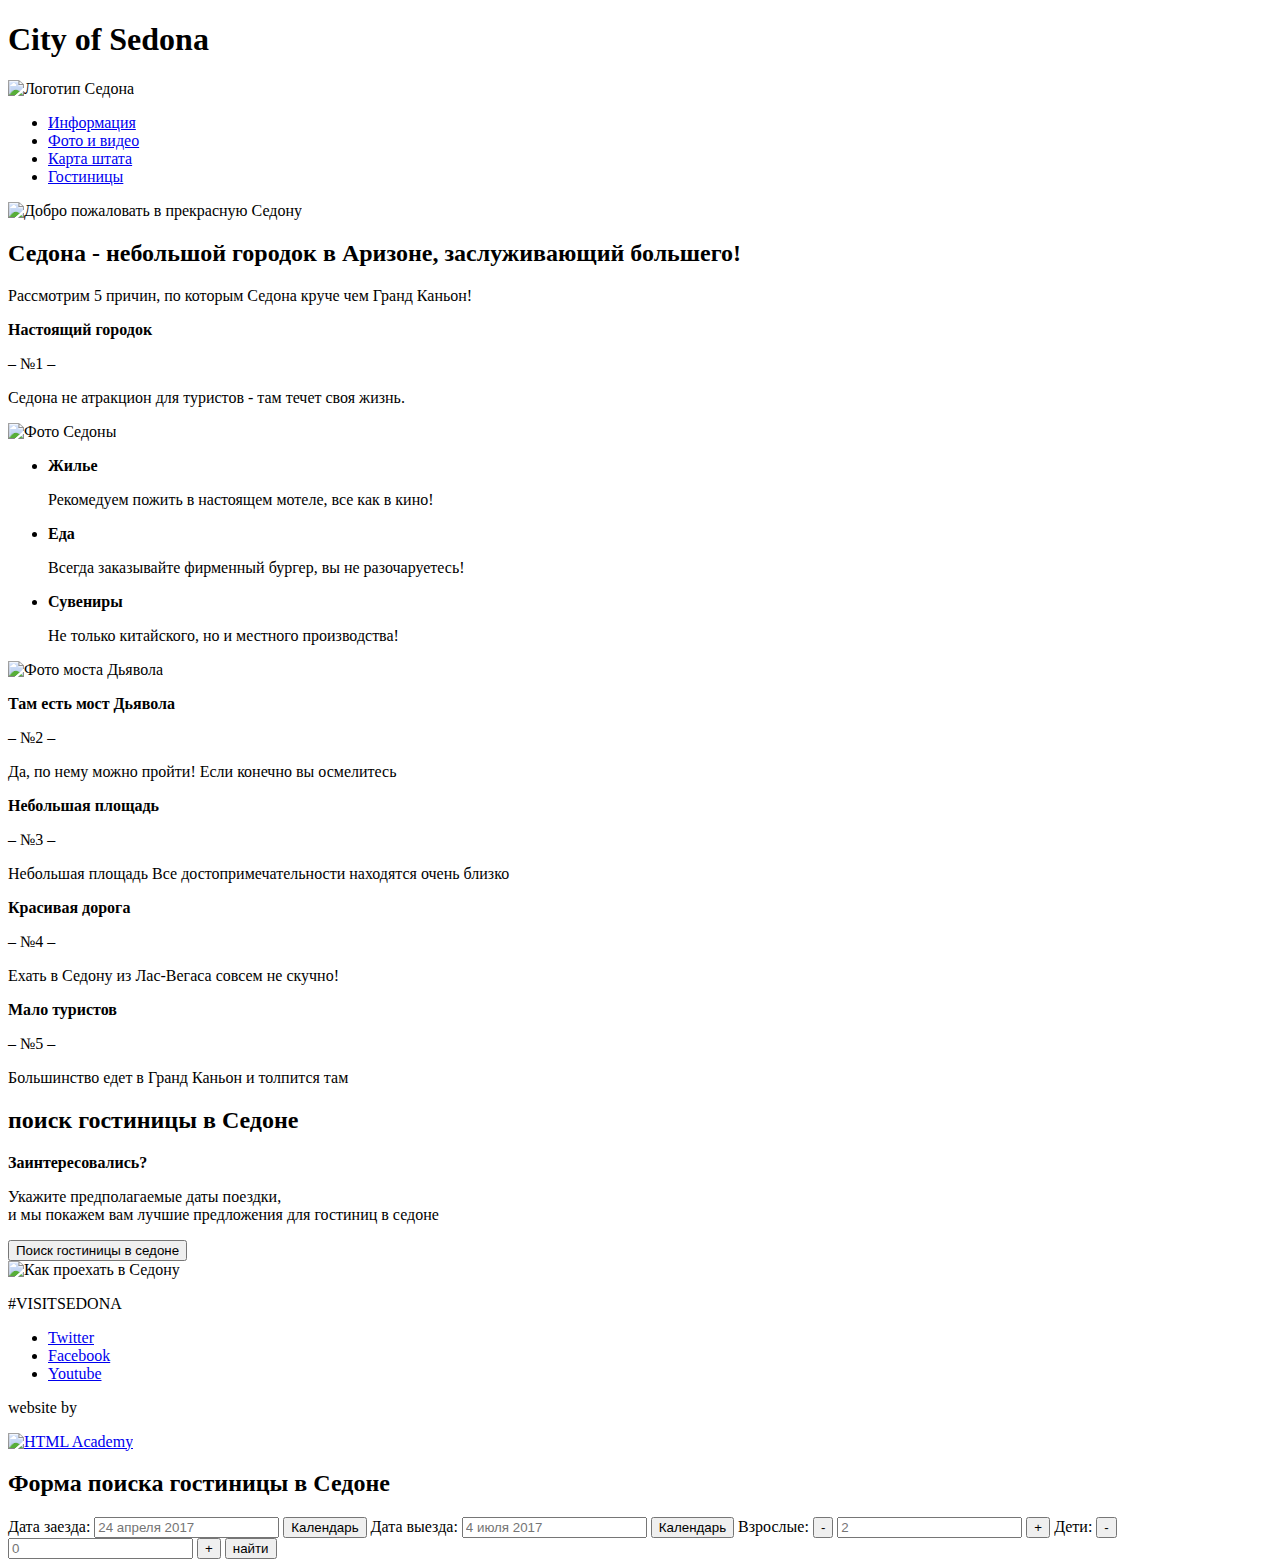
==== index.html @ 44d9ab62 "Добавила заголовок в форме на главной и исправилоа кнопки календаря" ====
<!DOCTYPE html>
<html lang="ru">
  <head>
    <meta charset="utf-8">
    <title>Главная - Седона</title>
    <link href="css/style.css" rel="stylesheet">    
  </head>

  <body>
  	<div class="container">
		  <header class="main-header">
		  	<h1 class="visually-hidden">City of Sedona</h1>
				<a class="main-header-logo">
					<img src="img/logo.png" width="138" height="70" alt="Логотип Седона">
		  	</a>

		  	<nav class="main-navigation">
		  		<ul class="site-navigation">
		  			<li><a href="#">Информация</a></li>
		  			<li><a href="#">Фото и видео</a></li>
		  			<li><a href="#">Карта штата</a></li>
		  			<li><a href="hotels.html">Гостиницы</a></li>
		  		</ul>
		  	</nav>		  	
		  </header>

		  <main>		  	
		  	<section class="promo">
		  	<img src="img/intro.jpg" width="1200" height="510" alt="Добро пожаловать в прекрасную Седону">
		  		<h2 class="promo-title">Седона - небольшой городок в Аризоне, заслуживающий большего!</h2>

		  		<p>Рассмотрим 5 причин, по которым Седона круче чем Гранд Каньон!</p>
		  	</section>

		  	<section class="features">
				  <div class="features-text">
				  	<p class="features-text-title">
				  		<b>Настоящий городок</b>
				  	</p>
				  	<p>&#8211; №1 &#8211;</p>
				 	 	<p>Седона не атракцион для туристов - там течет своя жизнь.</p>
				  </div>

				  <div class="features-photo">
		 	 			<img src="img/sedona.jpg" width="800" height="256" alt="Фото Седоны">
		 	 		</div>
		 	 	</section>

		 	 	<section class="our-services">				
					<ul class="our-services-list">
		 	 			<li class="our-services-item">
		 	 				<p><b>Жилье</b></p>
		 	 				<p>Рекомедуем пожить в настоящем мотеле, все как в кино!</p>
		 	 			</li>

						<li class="our-services-item">
		 	 				<p><b>Еда</b></p>
		 	 				<p>Всегда заказывайте фирменный бургер, вы не разочаруетесь!</p>
		 	 			</li>

		 	 			<li class="our-services-item">
		 	 				<p><b>Сувениры</b></p>
		 	 				<p>Не только китайского, но и местного производства!</p>
		 	 			</li>
		 	 		</ul>
		 	 	</section> <!--end .our-services-->

		 	 	<section class="features">
		 	 		<div class="features-photo">
		 	 			<img src="img/brige.jpg" width="800" height="256" alt="Фото моста Дьявола">
		 	 		</div>

		 	 		<div class="features-text">
		 	 			<p class="features-text-title">
		 	 				<b>Там есть мост Дьявола</b>
		 	 			</p>

		 	 			<p>&#8211; №2 &#8211;</p>

		 	 			<p>Да, по нему можно пройти! Если конечно вы осмелитесь</p>
		 	 		</div>
		 	 	</section>

		 	 	<section class="advantages">
		 	 		<div>
		 	 			<p>
		 	 				<b>Небольшая площадь</b>
		 	 			</p>

		 	 			<p> &#8211; №3 &#8211;</p>

		 	 			<p>Небольшая площадь Все достопримечательности находятся очень близко</p>
		 	 		</div>
		 	 		<div>
		 	 			<p>
		 	 			 	<b>Красивая дорога</b>
		 	 			</p>

		 	 			<p>&#8211; №4 &#8211;</p>

		 	 			<p>Ехать в Седону из Лас-Вегаса совсем не скучно!</p>
		 	 		</div>

		 	 		<div>
		 	 			<p>
		 	 				<b>Мало туристов</b>
		 	 			</p>

		 	 			<p>&#8211; №5 &#8211;</p>

		 	 			<p>Большинство едет в Гранд Каньон и толпится там</p>
		 	 		</div>
		 	 		
		 	 	</section> <!--end .advantages-->

		 	 	<section class="hotel-search">
		 	 		<h2 class="visually-hidden">поиск гостиницы в Седоне</h2>
		 	 		<p> 
		 	 			<b> Заинтересовались?</b>
		 	 		</p>

		 	 		<p>Укажите предполагаемые даты поездки,<br>
		 	 		и мы покажем вам лучшие предложения для гостиниц в седоне
		 	 		</p>
		 	 		<button type="button">Поиск гостиницы в седоне</button>
		 	 	</section><!--end .hotel-->
		 	 	
		 	</main>

			<footer class="main-footer">
				<div class="map">
		 	 		<img src="img/map.png" width="1200" height="593" alt="Как проехать в Седону">
		 	 	</div>

				<p class="footer-text">#VISITSEDONA</p>
				<div class="footer-social">
		      <ul>
		        <li><a class="social-button" href="#">Twitter</a></li>
		        <li><a class="social-button" href="#">Facebook</a></li>
		        <li><a class="social-button" href="#">Youtube</a></li>
		      </ul>
		    </div>

		    <div class="copyright">
		      <p class="copyright-text">website by</p>
		    	<a href="https://htmlacademy.ru/intensive/htmlcss">
		    		<img src="img/logo-htmlacademy.svg" width="115" height="41" alt="HTML Academy">
		    	</a>
		    </div> 
		  </footer>

	    <section class="search-form">
	      <h2 class="visually-hidden">Форма поиска гостиницы в Седоне</h2>
	      <form class="hotel-search" action="https://echo.htmlacademy.ru" method="get" name="hotel-search">
	        <label for="arrival-date"> 
				  	Дата заезда:
				  </label>	
			  	<input type="text" name="arrival-date" placeholder="24 апреля 2017" id="arrival-date">
			  	<button type="button"><span class="visually-hidden">Календарь</span></button>	  	

				  <label for="date-of-departure">
				  	Дата выезда:
				  </label>	
				  <input type="text" name="date-of-departure" placeholder="4 июля 2017" id="date-of-departure">
				  <button type="button"><span class="visually-hidden">Календарь</span></button>						  	

				  <label for="adults">
				  	Взрослые:
				  </label>
				  <button type="button">-</button>
				  <input type="number" name="number-of-adults" id="adults" placeholder="2">
				  <button type="button">+</button>
								  	
			  	<label for="child">
					Дети:
				  </label>	
				  <button type="button">-</button>
				  <input type="number" name="number-of-child" id="child" placeholder="0">
				  <button type="button">+</button>				  	

				  <button type="submit">найти</button>
			  </form>
			</section>
    </div><!--end.container-->
  </body>
</html>
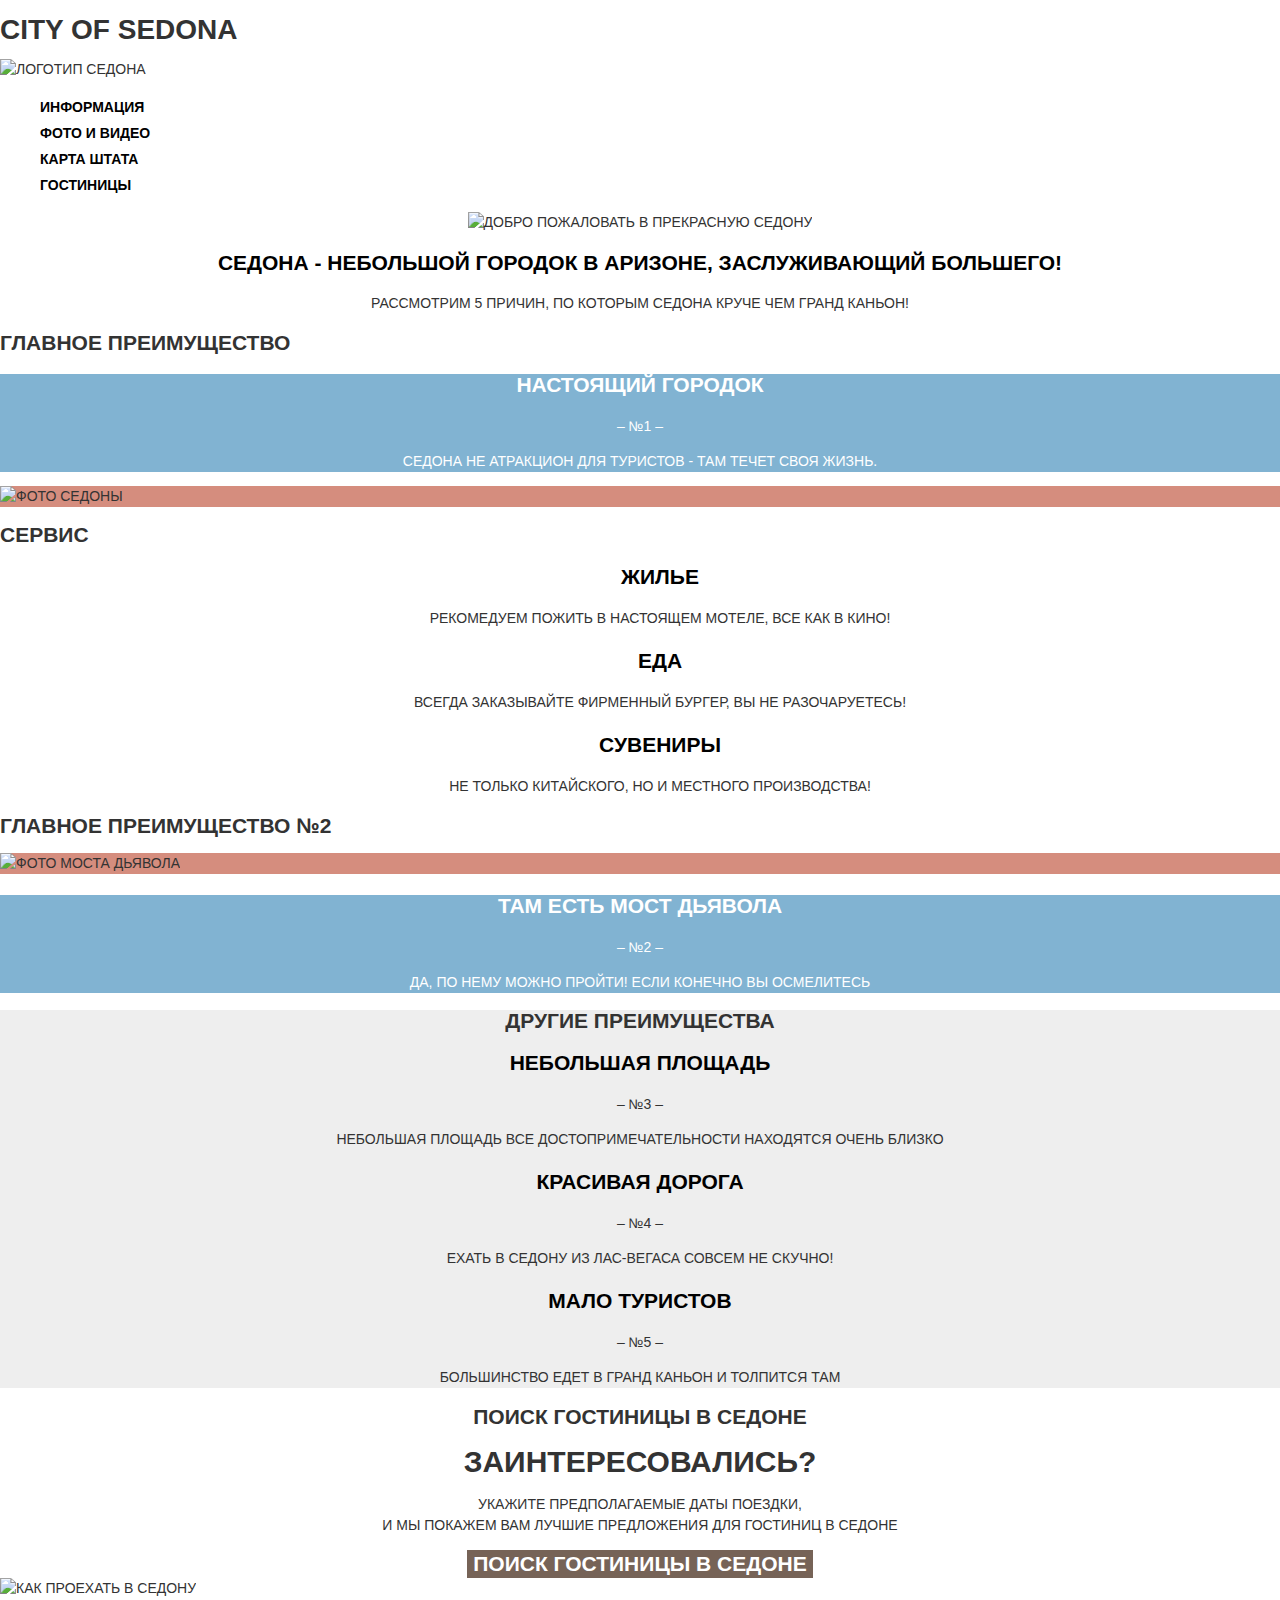
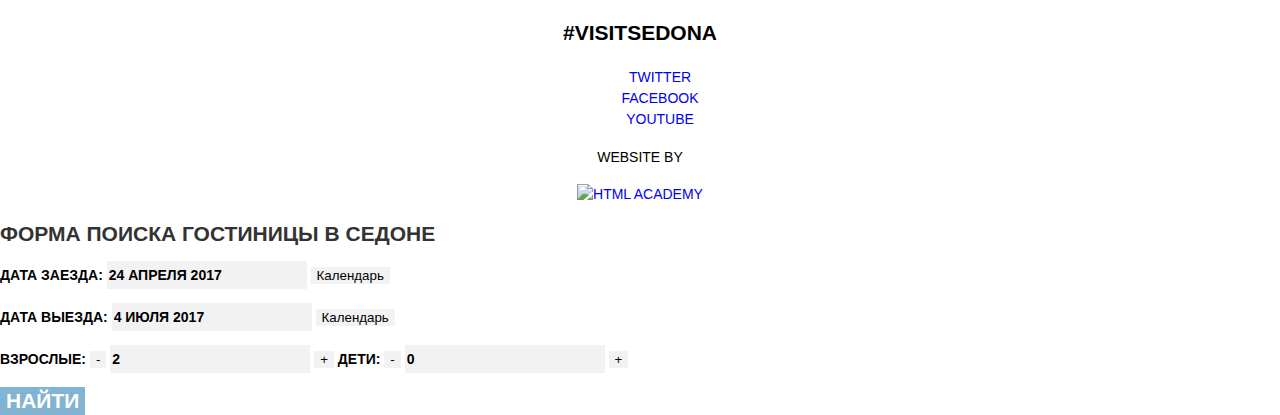
==== commit b6c9cc6d: "добавление стилизации" ====
--- a/index.html
+++ b/index.html
@@ -3,6 +3,8 @@
   <head>
     <meta charset="utf-8">
     <title>Главная - Седона</title>
+    <link href="https://fonts.googleapis.com/css?family=PT+Sans+Narrow:400,700&amp;subset=cyrillic" rel="stylesheet">
+    <link href="css/normalize.css" rel="stylesheet"> 
     <link href="css/style.css" rel="stylesheet">    
   </head>
 
@@ -33,11 +35,12 @@
 		  	</section>
 
 		  	<section class="features">
+		  	  <h2 class="visually-hidden">Главное преимущество</h2>
 				  <div class="features-text">
-				  	<p class="features-text-title">
-				  		<b>Настоящий городок</b>
-				  	</p>
+				  	<h3 class="features-text-title">Настоящий городок</h3>
+
 				  	<p>&#8211; №1 &#8211;</p>
+
 				 	 	<p>Седона не атракцион для туристов - там течет своя жизнь.</p>
 				  </div>
 
@@ -46,34 +49,35 @@
 		 	 		</div>
 		 	 	</section>
 
-		 	 	<section class="our-services">				
+		 	 	<section class="our-services">
+		 	 	  <h2 class="visually-hidden">Сервис</h2>				
 					<ul class="our-services-list">
 		 	 			<li class="our-services-item">
-		 	 				<p><b>Жилье</b></p>
+		 	 				<h3 class="our-services-title">Жилье</h3>
+
 		 	 				<p>Рекомедуем пожить в настоящем мотеле, все как в кино!</p>
 		 	 			</li>
 
 						<li class="our-services-item">
-		 	 				<p><b>Еда</b></p>
+		 	 				<h3 class="our-services-title">Еда</h3>
 		 	 				<p>Всегда заказывайте фирменный бургер, вы не разочаруетесь!</p>
 		 	 			</li>
 
 		 	 			<li class="our-services-item">
-		 	 				<p><b>Сувениры</b></p>
+		 	 				<h3 class="our-services-title">Сувениры</h3>
 		 	 				<p>Не только китайского, но и местного производства!</p>
 		 	 			</li>
 		 	 		</ul>
 		 	 	</section> <!--end .our-services-->
 
 		 	 	<section class="features">
+		 	 	  <h2 class="visually-hidden">Главное преимущество №2</h2>
 		 	 		<div class="features-photo">
 		 	 			<img src="img/brige.jpg" width="800" height="256" alt="Фото моста Дьявола">
 		 	 		</div>
 
 		 	 		<div class="features-text">
-		 	 			<p class="features-text-title">
-		 	 				<b>Там есть мост Дьявола</b>
-		 	 			</p>
+		 	 			<h3 class="features-text-title">Там есть мост Дьявола</h3>
 
 		 	 			<p>&#8211; №2 &#8211;</p>
 
@@ -82,30 +86,25 @@
 		 	 	</section>
 
 		 	 	<section class="advantages">
+		 	 	  <h2 class="visually-hidden">Другие преимущества</h2>
 		 	 		<div>
-		 	 			<p>
-		 	 				<b>Небольшая площадь</b>
-		 	 			</p>
+		 	 			<h3>Небольшая площадь</h3>
 
 		 	 			<p> &#8211; №3 &#8211;</p>
 
 		 	 			<p>Небольшая площадь Все достопримечательности находятся очень близко</p>
 		 	 		</div>
 		 	 		<div>
-		 	 			<p>
-		 	 			 	<b>Красивая дорога</b>
-		 	 			</p>
-
+		 	 			<h3>Красивая дорога</h3>
+		 	 			
 		 	 			<p>&#8211; №4 &#8211;</p>
 
 		 	 			<p>Ехать в Седону из Лас-Вегаса совсем не скучно!</p>
 		 	 		</div>
 
 		 	 		<div>
-		 	 			<p>
-		 	 				<b>Мало туристов</b>
-		 	 			</p>
-
+		 	 			<h3>Мало туристов</h3>
+		 	 			
 		 	 			<p>&#8211; №5 &#8211;</p>
 
 		 	 			<p>Большинство едет в Гранд Каньон и толпится там</p>
@@ -122,7 +121,7 @@
 		 	 		<p>Укажите предполагаемые даты поездки,<br>
 		 	 		и мы покажем вам лучшие предложения для гостиниц в седоне
 		 	 		</p>
-		 	 		<button type="button">Поиск гостиницы в седоне</button>
+		 	 		<button type="button" class="button hotel-search-button">Поиск гостиницы в седоне</button>
 		 	 	</section><!--end .hotel-->
 		 	 	
 		 	</main>
@@ -151,36 +150,41 @@
 
 	    <section class="search-form">
 	      <h2 class="visually-hidden">Форма поиска гостиницы в Седоне</h2>
-	      <form class="hotel-search" action="https://echo.htmlacademy.ru" method="get" name="hotel-search">
-	        <label for="arrival-date"> 
-				  	Дата заезда:
-				  </label>	
-			  	<input type="text" name="arrival-date" placeholder="24 апреля 2017" id="arrival-date">
-			  	<button type="button"><span class="visually-hidden">Календарь</span></button>	  	
+	      <form class="form-hotel-search" action="https://echo.htmlacademy.ru" method="get" name="hotel-search">
+	        <p>
+	          <label for="arrival-date"> 
+				  	  Дата заезда:
+				    </label>	
+			  	  <input type="text" name="arrival-date" value="24 апреля 2017" id="arrival-date">
+			  	  <button type="button"><span class="visually-hidden">Календарь</span></button>
+			  	</p>
 
-				  <label for="date-of-departure">
-				  	Дата выезда:
-				  </label>	
-				  <input type="text" name="date-of-departure" placeholder="4 июля 2017" id="date-of-departure">
-				  <button type="button"><span class="visually-hidden">Календарь</span></button>						  	
+			  	<p>
+			  	  <label for="date-of-departure">
+				  	  Дата выезда:
+				    </label>	
+				    <input type="text" name="date-of-departure" value="4 июля 2017" id="date-of-departure">
+				    <button type="button"><span class="visually-hidden">Календарь</span></button>
+				  </p>
 
-				  <label for="adults">
-				  	Взрослые:
-				  </label>
-				  <button type="button">-</button>
-				  <input type="number" name="number-of-adults" id="adults" placeholder="2">
-				  <button type="button">+</button>
-								  	
-			  	<label for="child">
-					Дети:
-				  </label>	
-				  <button type="button">-</button>
-				  <input type="number" name="number-of-child" id="child" placeholder="0">
-				  <button type="button">+</button>				  	
+				  <p>
+				    <label for="adults">
+				  	  Взрослые:
+				    </label>
+				    <button type="button">-</button>
+				    <input type="number" name="number-of-adults" id="adults" value="2">
+				    <button type="button">+</button>
+				    <label for="child">
+					    Дети:
+				    </label>	
+				    <button type="button">-</button>
+				    <input type="number" name="number-of-child" id="child" value="0">
+				    <button type="button">+</button>		
+				  </p>
 
-				  <button type="submit">найти</button>
+				  <button type="submit" class="button form-hotel-search-button">найти</button>
 			  </form>
-			</section>
-    </div><!--end.container-->
+			</section><!--end .search-form-->
+    </div><!--end .container-->
   </body>
 </html>
--- a/css/style.css
+++ b/css/style.css
@@ -0,0 +1,299 @@
+﻿body {
+  margin: 0px;
+  padding: 0px;
+  font-family: "PT Sans", Arial, sans-serif;
+  font-size: 14px;
+  line-height: 21px;
+  font-weight: normal;
+  color: #333333;
+  text-transform: uppercase;
+  background-color: #ffffff;
+}
+a {
+  text-decoration: none;
+}
+
+.main-navigation {
+  font-size: 14px;
+  line-height: 26px;
+  font-weight: bold;
+  color: #000000;  
+}
+
+.site-navigation {
+  list-style: none;
+}
+
+.site-navigation a {
+	color: #000000;
+}
+
+.site-navigation a:hover,
+.site-navigation a:focus {
+  color: #81b3d2;
+}
+
+.site-navigation a:active {
+	color: rgba(0, 0, 0, 0.3);
+}
+
+.site-navigation .site-navigation-current {
+  color: #766357;
+}
+
+.promo {
+  text-align: center;
+}
+
+.promo-title {
+  font-size: 21px;
+  line-height: 26px;
+  font-weight: bold;
+  color: #000000;
+ }
+
+.features-text {
+  color: #ffffff;
+  background-color: #81b3d2;
+  text-align: center;
+}
+
+.features-text-title {
+  font-size: 21px;
+  line-height: 21px;
+  font-weight: bold;
+ }
+
+.features-photo {
+  background-color: #d58d7e;
+}
+
+.our-services-list {
+  list-style: none;
+  text-align: center;
+}
+
+.our-services-title {
+  font-size: 21px;
+  line-height: 21px;
+  font-weight: bold;
+  color: #000000;
+}
+
+.advantages {
+  background-color: #eeeeee;
+  text-align: center;
+}
+
+.advantages h3 {
+  font-size: 21px;
+  line-height: 21px;
+  font-weight: bold;
+  color: #000000;
+}
+
+.hotel-search {
+  text-align: center;
+}
+
+.hotel-search b {
+  font-size: 30px;
+  line-height: 36px;
+  font-weight: bold;
+}
+
+.button {
+  font-family: "PT Sans", Arial, sans-serif;
+  font-size: 21px;
+  line-height: 26px;
+  font-weight: bold;
+  color: #ffffff;
+  text-align: center;
+  text-transform: uppercase;
+  vertical-align: middle;
+  border: none;
+}
+
+.hotel-search-button,
+.reservation-button {
+  background-color: #766357; 
+ }
+
+.hotel-search-button:hover,
+.hotel-search-button:focus,
+.reservation-button:hover,
+.reservation-button:focus {
+  background-color: #604e43;
+}
+
+.hotel-search-button:active,
+.reservation-button:active {
+  background-color: #503e33;
+  color: rgba(255, 255, 255, 0.3);
+}
+
+.footer-text {
+  font-size: 21px;
+  line-height: 26px;
+  font-weight: bold;
+  color: #000000;
+  text-align: center;
+}
+
+.footer-social ul {
+  list-style: none;
+  text-align: center;
+}
+
+.copyright {
+  text-align: center;
+}
+.copyright-text {
+  font-size: 14px;
+  line-height: 26px;
+  color: #000000;
+}
+.form-hotel-search {
+  font-size: 14px;
+  line-height: 26px;
+  font-weight: bold;
+  color: #000000;
+}
+
+.form-hotel-search-button,
+.more-button {
+  background-color: #81b3d2; 
+}
+
+.form-hotel-search-button:hover,
+.form-hotel-search-button:focus,
+.more-button:hover,
+.more-button:focus {
+  background-color: #669ec0;
+}
+
+.form-hotel-search-button:active,
+.more-button:active {
+  background-color: #5496bd;
+  color: rgba(255, 255, 255, 0.3);
+}
+
+.form-hotel-search input {
+  font-size: 14px;
+  line-height: 26px;
+  font-weight: bold;
+  color: #000000;
+  background-color: #f2f2f2;
+  border: none;
+  text-transform: uppercase;
+}
+
+.form-hotel-search input:hover {
+  background-color: #ebebed;
+}
+.form-hotel-search input:focus {
+  background-color: #ffffff;
+  border: solid 2px #e5e5e5;
+} 
+
+.form-hotel-search button:not(.form-hotel-search-button) {
+  background-color: #f2f2f2;
+  border: none;	
+}
+
+.filters {
+  background-image: url("../img/filter-background.png");
+  background-color: #61778a;
+  background-repeat: no-repeat;
+  font-size: 14px;
+  line-height: 21px;
+  color: #ffffff;
+}
+
+.filter-hotels legend {
+  font-size: 16px;
+  line-height: 21px;
+  font-weight: bold;
+}
+
+.filter-hotels fieldset {
+  border: none;
+}
+
+.filter-priсe {
+  border: solid 2px #ffffff;
+}
+
+.filter-priсe input {
+  background-color: transparent;
+  border: none;
+  font: inherit;
+  color: #ffffff;
+}
+
+.filter-hotels button {
+  background-color: transparent;
+  font: inherit;
+  border: solid 2px #ffffff;
+}
+
+.selection-results p:first-of-type {
+  font-size: 21px;
+  line-height: 26px;
+  font-weight: bold;
+  color: #000000;
+}
+
+.selection-results p {
+  font-size: 12px;
+  line-height: 18px;
+  color: #000000;
+}
+
+.selection-result-type-list {
+  list-style: none;
+}
+.selection-result-current {
+  font-size: 12px;
+  line-height: 18px;
+  color: #81b3d2;
+}
+.selection-result-type-item a {
+  font-size: 12px;
+  line-height: 18px;
+  color: rgba(0, 0, 0, 0.3);
+  border-bottom: dotted 1px #81b3d2;
+}
+.selection-result-type-item a:hover,
+.selection-result-type-item a:hover {
+  color: #81b3d2;
+  border-bottom: dotted 1px #81b3d2;
+}
+
+.selection-result-type-item a:active {
+  color: #000000;
+  border-bottom: none;
+}
+
+.results-list a {
+  font-size: 21px;
+  line-height: 26px;
+  color: #000000;
+}
+.results-list a:hover,
+.results-list a:focus {
+  color: #81b3d2;
+}
+
+.results-list a:active {
+  color: rgba(0, 0, 0, 0.3);
+}
+.reservation-button,
+.more-button {
+  font-size: 14px;
+  line-height: 21px;
+ }
+.rating p {
+  color: #666666;
+  background-color: #f2f2f2;
+}
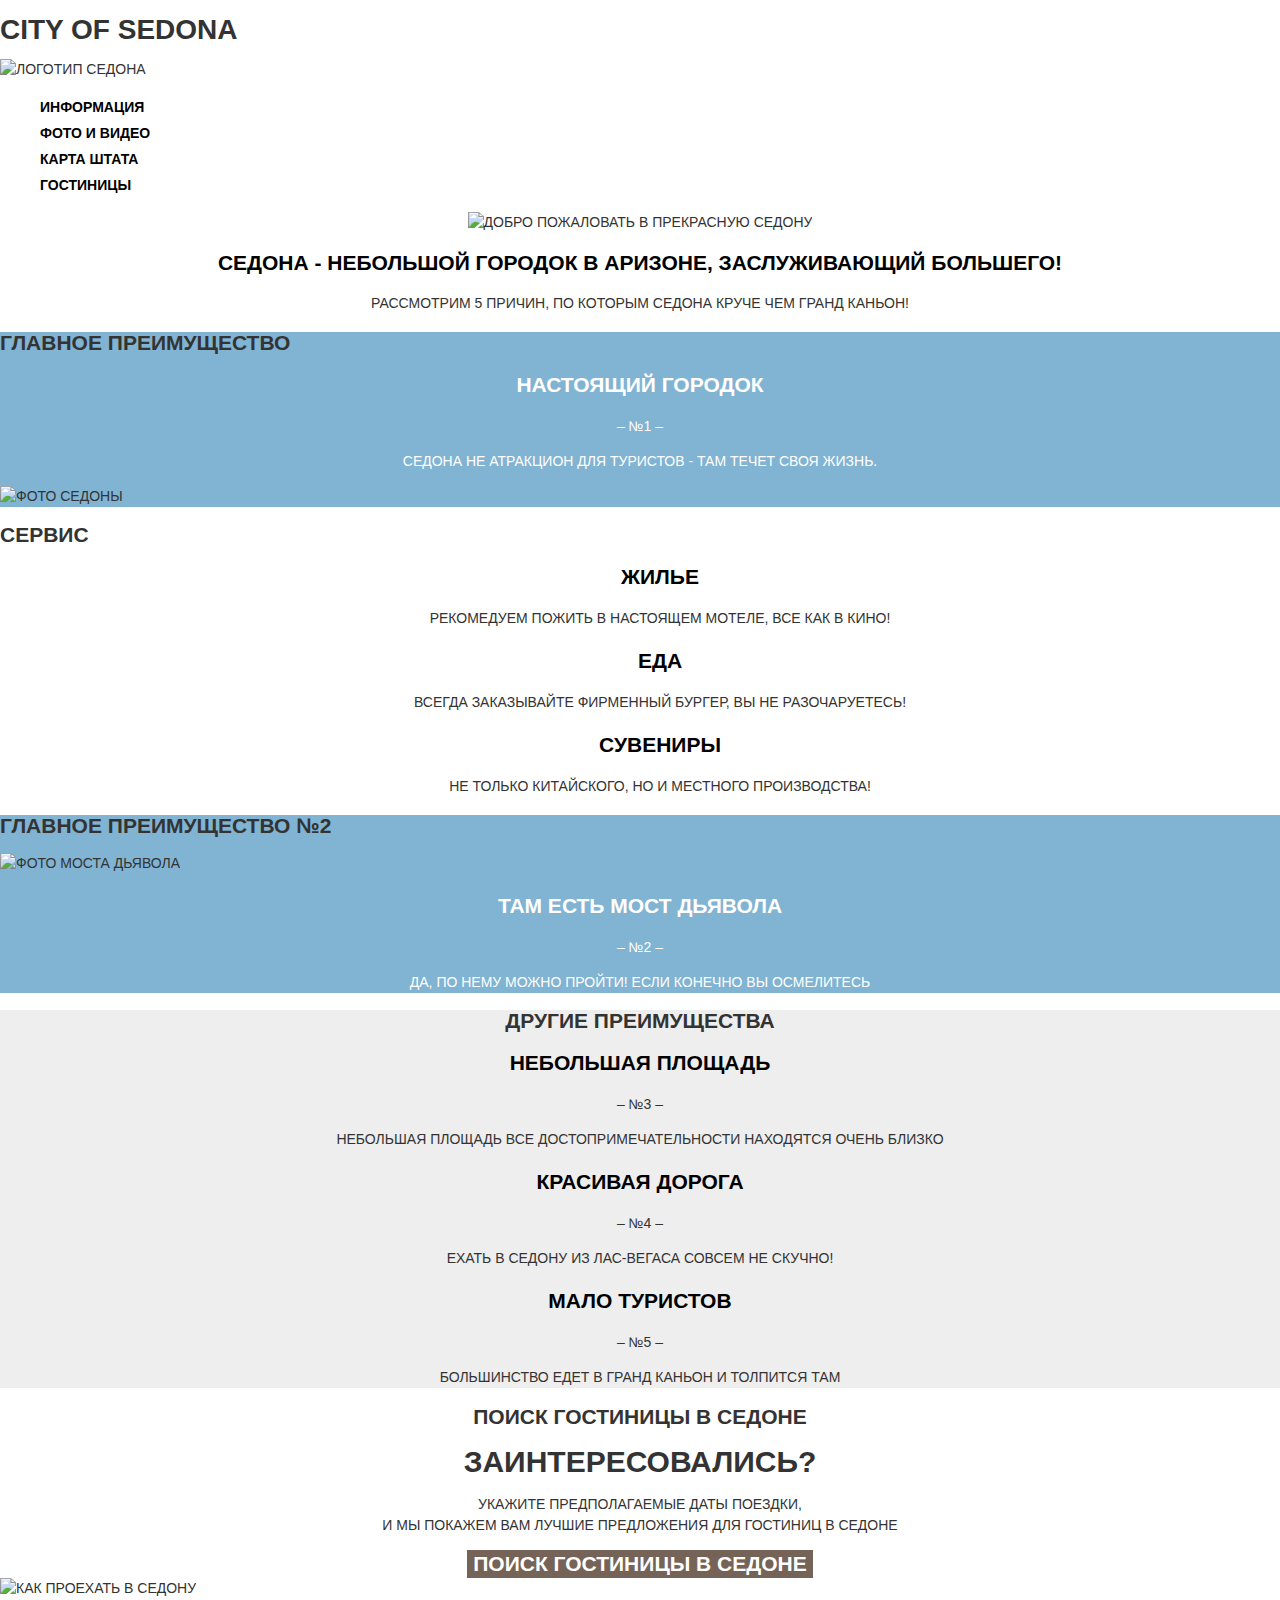
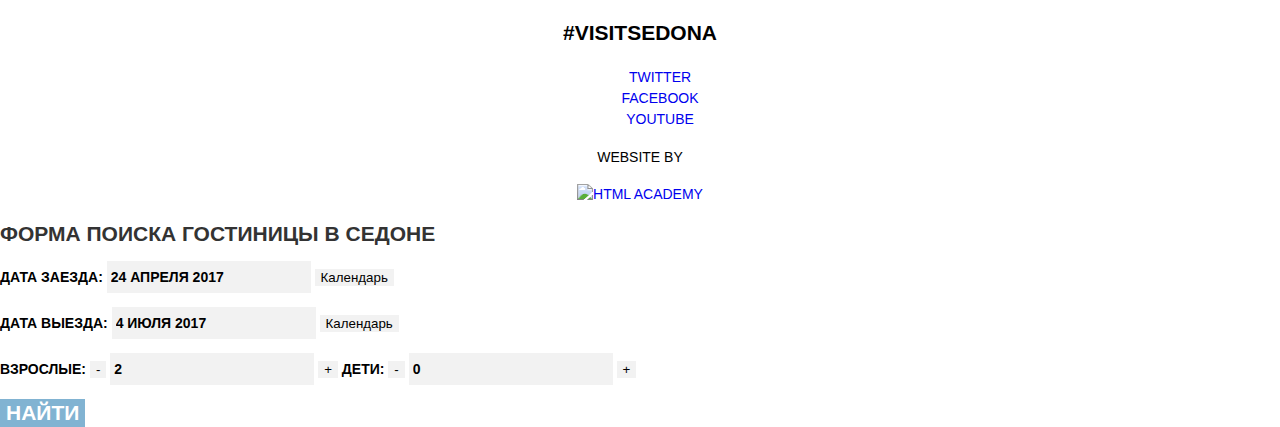
==== commit 686f66bd: "проверка 2" ====
--- a/index.html
+++ b/index.html
@@ -156,7 +156,7 @@
 				  	  Дата заезда:
 				    </label>	
 			  	  <input type="text" name="arrival-date" value="24 апреля 2017" id="arrival-date">
-			  	  <button type="button"><span class="visually-hidden">Календарь</span></button>
+			  	  <button type="button" class="icon-button"><span class="visually-hidden">Календарь</span></button>
 			  	</p>
 
 			  	<p>
@@ -164,22 +164,22 @@
 				  	  Дата выезда:
 				    </label>	
 				    <input type="text" name="date-of-departure" value="4 июля 2017" id="date-of-departure">
-				    <button type="button"><span class="visually-hidden">Календарь</span></button>
+				    <button type="button" class="icon-button"><span class="visually-hidden">Календарь</span></button>
 				  </p>
 
 				  <p>
 				    <label for="adults">
 				  	  Взрослые:
 				    </label>
-				    <button type="button">-</button>
+				    <button type="button" class="icon-button">-</button>
 				    <input type="number" name="number-of-adults" id="adults" value="2">
-				    <button type="button">+</button>
+				    <button type="button" class="icon-button">+</button>
 				    <label for="child">
 					    Дети:
 				    </label>	
-				    <button type="button">-</button>
+				    <button type="button" class="icon-button">-</button>
 				    <input type="number" name="number-of-child" id="child" value="0">
-				    <button type="button">+</button>		
+				    <button type="button" class="icon-button">+</button>		
 				  </p>
 
 				  <button type="submit" class="button form-hotel-search-button">найти</button>
--- a/css/style.css
+++ b/css/style.css
@@ -9,6 +9,7 @@
   text-transform: uppercase;
   background-color: #ffffff;
 }
+
 a {
   text-decoration: none;
 }
@@ -52,9 +53,12 @@
   color: #000000;
  }
 
+.features {
+  background-color: #81b3d2;
+}
+
 .features-text {
   color: #ffffff;
-  background-color: #81b3d2;
   text-align: center;
 }
 
@@ -63,10 +67,6 @@
   line-height: 21px;
   font-weight: bold;
  }
-
-.features-photo {
-  background-color: #d58d7e;
-}
 
 .our-services-list {
   list-style: none;
@@ -148,16 +148,23 @@
 .copyright {
   text-align: center;
 }
+
 .copyright-text {
   font-size: 14px;
   line-height: 26px;
   color: #000000;
 }
+
 .form-hotel-search {
   font-size: 14px;
   line-height: 26px;
   font-weight: bold;
   color: #000000;
+}
+
+.icon-button {
+  background-color: #f2f2f2;
+  border: none;	
 }
 
 .form-hotel-search-button,
@@ -184,26 +191,23 @@
   font-weight: bold;
   color: #000000;
   background-color: #f2f2f2;
-  border: none;
+  border: solid 2px transparent;
   text-transform: uppercase;
 }
 
 .form-hotel-search input:hover {
   background-color: #ebebed;
 }
+
 .form-hotel-search input:focus {
   background-color: #ffffff;
   border: solid 2px #e5e5e5;
+  outline: none;
 } 
-
-.form-hotel-search button:not(.form-hotel-search-button) {
-  background-color: #f2f2f2;
-  border: none;	
-}
 
 .filters {
   background-image: url("../img/filter-background.png");
-  background-color: #61778a;
+  background-color: #81b3d2;
   background-repeat: no-repeat;
   font-size: 14px;
   line-height: 21px;
@@ -253,19 +257,22 @@
 .selection-result-type-list {
   list-style: none;
 }
+
 .selection-result-current {
   font-size: 12px;
   line-height: 18px;
   color: #81b3d2;
 }
+
 .selection-result-type-item a {
   font-size: 12px;
   line-height: 18px;
   color: rgba(0, 0, 0, 0.3);
   border-bottom: dotted 1px #81b3d2;
 }
+
 .selection-result-type-item a:hover,
-.selection-result-type-item a:hover {
+.selection-result-type-item a:focus {
   color: #81b3d2;
   border-bottom: dotted 1px #81b3d2;
 }
@@ -275,11 +282,33 @@
   border-bottom: none;
 }
 
+.icon {
+  fill: rgba(0, 0, 0, 0.3);
+}
+
+.selection-result-ranging-current .icon {
+  fill: #81b3d2;
+}
+
+.selection-result-ranging a:focus .icon,
+.selection-result-ranging a:hover .icon {
+	fill: #000000;
+}
+
+.selection-result-ranging a:active .icon {
+	fill: #81b3d2;
+}
+
+.results-list{
+  list-style: none;
+}
+
 .results-list a {
   font-size: 21px;
   line-height: 26px;
   color: #000000;
 }
+
 .results-list a:hover,
 .results-list a:focus {
   color: #81b3d2;
@@ -288,12 +317,37 @@
 .results-list a:active {
   color: rgba(0, 0, 0, 0.3);
 }
+
 .reservation-button,
 .more-button {
   font-size: 14px;
   line-height: 21px;
  }
+
 .rating p {
   color: #666666;
   background-color: #f2f2f2;
 }
+
+.star {
+  background-image: url("../img/star.svg");
+  background-repeat: space;
+}
+
+.four-star:before {
+  content: "";
+  width: 89px;
+  height: 17px;
+ }
+
+.three-star:before  {
+  content: "";
+  width: 65px;
+  height: 17px;
+}
+
+.two-star:before  {
+  content: "";
+  width: 65px;
+  height: 17px;
+}
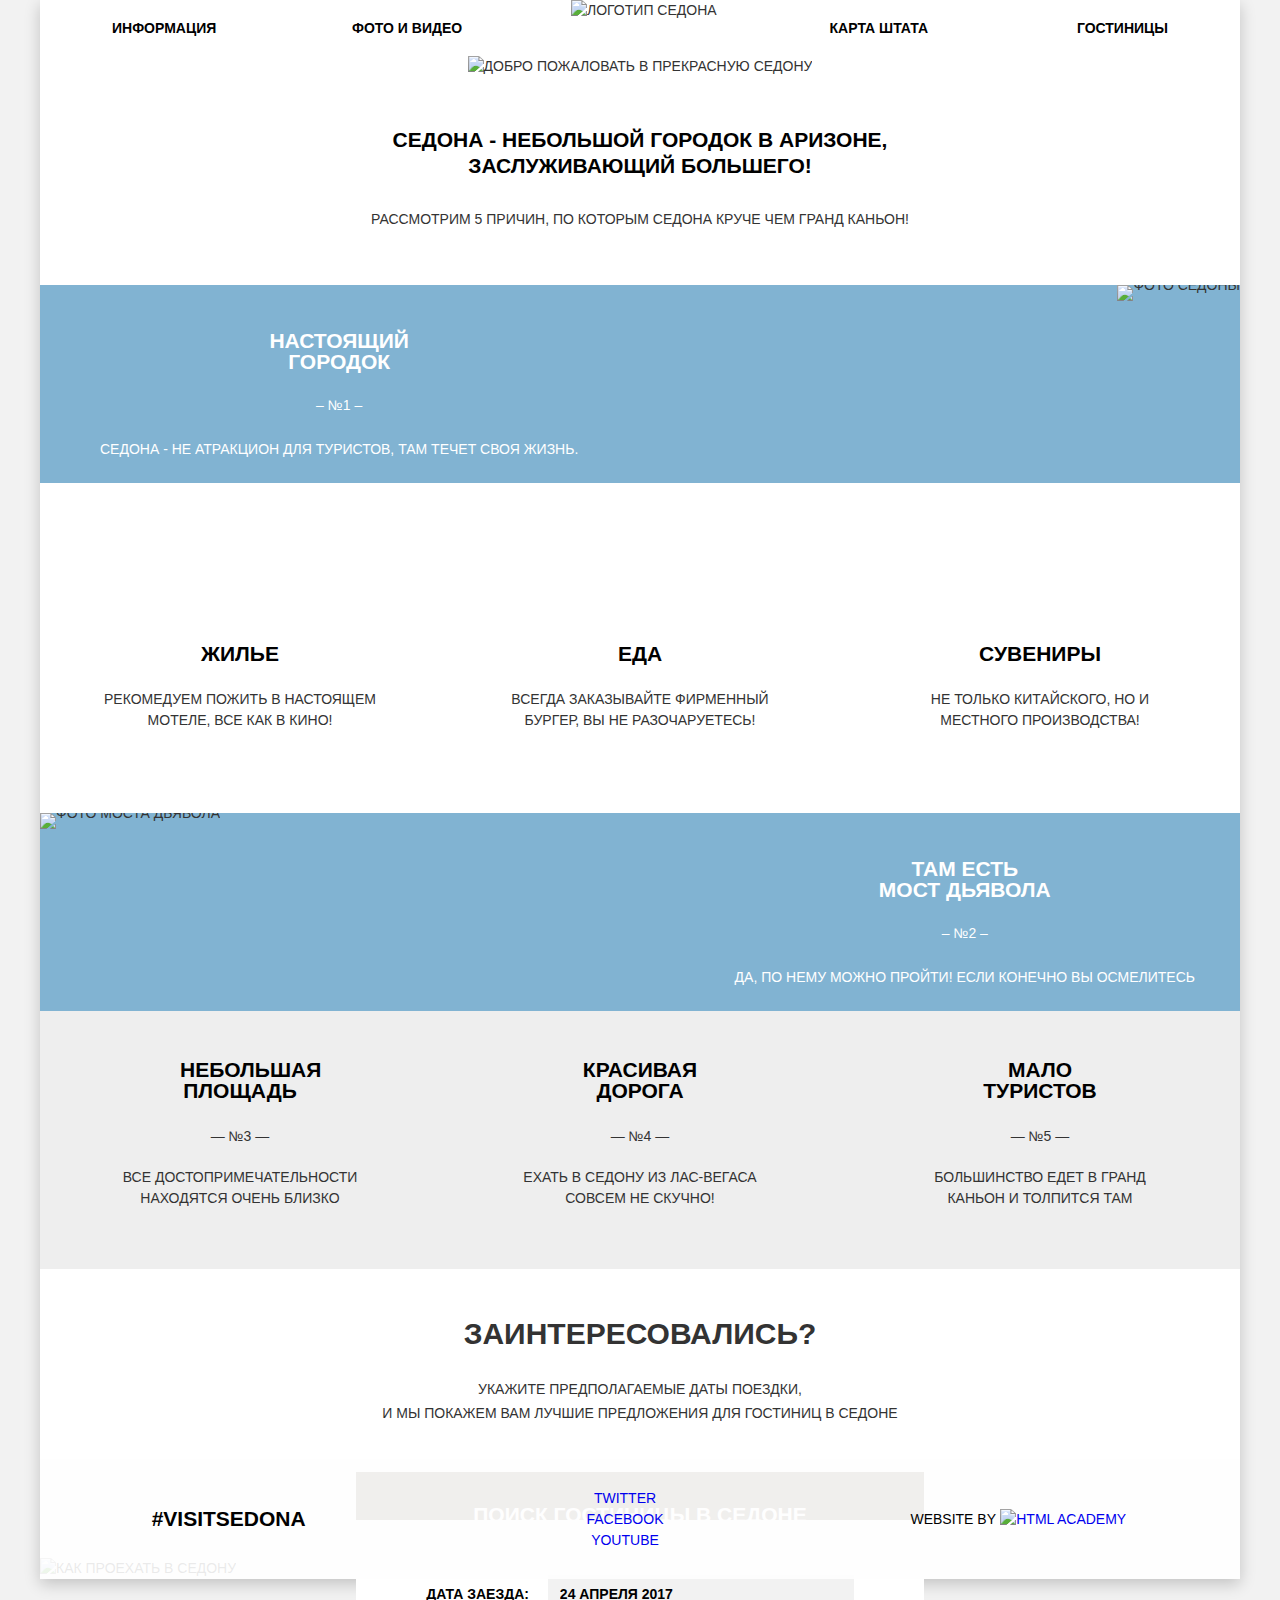
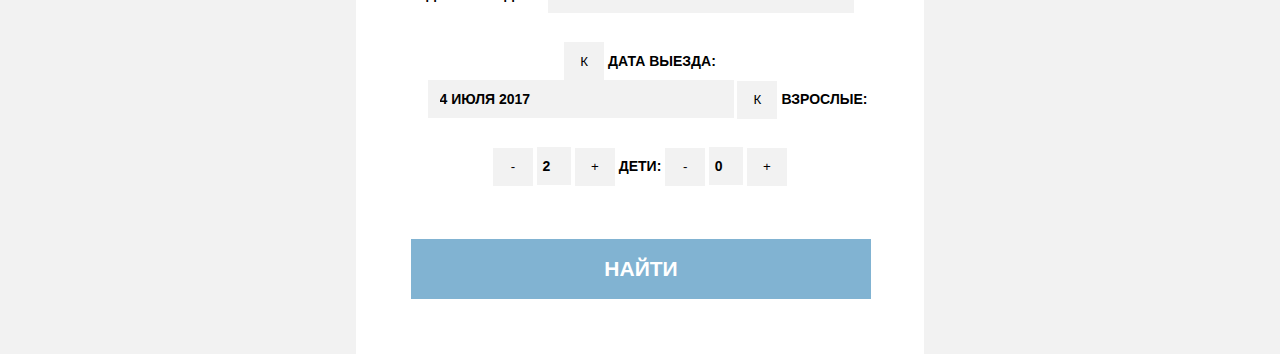
==== commit dd7551e0: "доработка сеток" ====
--- a/index.html
+++ b/index.html
@@ -9,182 +9,187 @@
   </head>
 
   <body>
-  	<div class="container">
-		  <header class="main-header">
-		  	<h1 class="visually-hidden">City of Sedona</h1>
-				<a class="main-header-logo">
-					<img src="img/logo.png" width="138" height="70" alt="Логотип Седона">
-		  	</a>
+    <div class="container">
+      <header class="main-header">
+        <h1 class="visually-hidden">City of Sedona</h1>
+        <a class="main-header-logo">
+          <img src="img/logo.png" width="138" height="70" alt="Логотип Седона">
+        </a>
 
-		  	<nav class="main-navigation">
-		  		<ul class="site-navigation">
-		  			<li><a href="#">Информация</a></li>
-		  			<li><a href="#">Фото и видео</a></li>
-		  			<li><a href="#">Карта штата</a></li>
-		  			<li><a href="hotels.html">Гостиницы</a></li>
-		  		</ul>
-		  	</nav>		  	
-		  </header>
+        <nav class="main-navigation">
+          <ul class="site-navigation">
+            <li><a href="#">Информация</a></li>
+            <li><a href="#">Фото и видео</a></li>
+            <li><a href="#">Карта штата</a></li>
+            <li><a href="hotels.html">Гостиницы</a></li>
+          </ul>
+        </nav>        
+      </header>
 
-		  <main>		  	
-		  	<section class="promo">
-		  	<img src="img/intro.jpg" width="1200" height="510" alt="Добро пожаловать в прекрасную Седону">
-		  		<h2 class="promo-title">Седона - небольшой городок в Аризоне, заслуживающий большего!</h2>
+      <main>        
+        <section class="promo">
+          <img src="img/intro.jpg" width="1200" height="510" alt="Добро пожаловать в прекрасную Седону">
+          <div class="promo-container">
+            <h2 class="promo-title">Седона - небольшой городок в Аризоне, заслуживающий большего!</h2>
 
-		  		<p>Рассмотрим 5 причин, по которым Седона круче чем Гранд Каньон!</p>
-		  	</section>
+            <p>Рассмотрим 5 причин, по которым Седона круче чем Гранд Каньон!</p>
+          </div>
+        </section>
 
-		  	<section class="features">
-		  	  <h2 class="visually-hidden">Главное преимущество</h2>
-				  <div class="features-text">
-				  	<h3 class="features-text-title">Настоящий городок</h3>
+        <section class="features">
+          <h2 class="visually-hidden">Главное преимущество</h2>
+          <div class="features-text">
+            <h3 class="features-text-title">Настоящий городок</h3>
 
-				  	<p>&#8211; №1 &#8211;</p>
+            <p>&#8211; №1 &#8211;</p>
 
-				 	 	<p>Седона не атракцион для туристов - там течет своя жизнь.</p>
-				  </div>
+            <p>Седона - не атракцион для туристов, там течет своя жизнь.</p>
+          </div>
 
-				  <div class="features-photo">
-		 	 			<img src="img/sedona.jpg" width="800" height="256" alt="Фото Седоны">
-		 	 		</div>
-		 	 	</section>
+          <div class="features-photo">
+            <img src="img/sedona.jpg" width="800" height="256" alt="Фото Седоны">
+          </div>
+        </section>
 
-		 	 	<section class="our-services">
-		 	 	  <h2 class="visually-hidden">Сервис</h2>				
-					<ul class="our-services-list">
-		 	 			<li class="our-services-item">
-		 	 				<h3 class="our-services-title">Жилье</h3>
+        <section class="our-services">
+          <h2 class="visually-hidden">Сервис</h2>       
+          <ul class="our-services-list">
+            <li class="our-services-item">
+              <h3 class="our-services-title">Жилье</h3>
 
-		 	 				<p>Рекомедуем пожить в настоящем мотеле, все как в кино!</p>
-		 	 			</li>
+              <p>Рекомедуем пожить в настоящем мотеле, все как в кино!</p>
+            </li>
 
-						<li class="our-services-item">
-		 	 				<h3 class="our-services-title">Еда</h3>
-		 	 				<p>Всегда заказывайте фирменный бургер, вы не разочаруетесь!</p>
-		 	 			</li>
+            <li class="our-services-item">
+              <h3 class="our-services-title">Еда</h3>
+              <p>Всегда заказывайте фирменный бургер, вы не разочаруетесь!</p>
+            </li>
 
-		 	 			<li class="our-services-item">
-		 	 				<h3 class="our-services-title">Сувениры</h3>
-		 	 				<p>Не только китайского, но и местного производства!</p>
-		 	 			</li>
-		 	 		</ul>
-		 	 	</section> <!--end .our-services-->
+            <li class="our-services-item">
+              <h3 class="our-services-title">Сувениры</h3>
+              <p>Не только китайского, но и местного производства!</p>
+            </li>
+          </ul>
+        </section> <!--end .our-services-->
 
-		 	 	<section class="features">
-		 	 	  <h2 class="visually-hidden">Главное преимущество №2</h2>
-		 	 		<div class="features-photo">
-		 	 			<img src="img/brige.jpg" width="800" height="256" alt="Фото моста Дьявола">
-		 	 		</div>
+        <section class="features">
+          <h2 class="visually-hidden">Главное преимущество №2</h2>
+          <div class="features-photo">
+            <img src="img/brige.jpg" width="800" height="256" alt="Фото моста Дьявола">
+          </div>
 
-		 	 		<div class="features-text">
-		 	 			<h3 class="features-text-title">Там есть мост Дьявола</h3>
+          <div class="features-text">
+            <h3 class="features-text-title">Там есть<br> мост Дьявола</h3>
 
-		 	 			<p>&#8211; №2 &#8211;</p>
+            <p>&#8211; №2 &#8211;</p>
 
-		 	 			<p>Да, по нему можно пройти! Если конечно вы осмелитесь</p>
-		 	 		</div>
-		 	 	</section>
+            <p>Да, по нему можно пройти! Если конечно вы осмелитесь</p>
+          </div>
+        </section>
 
-		 	 	<section class="advantages">
-		 	 	  <h2 class="visually-hidden">Другие преимущества</h2>
-		 	 		<div>
-		 	 			<h3>Небольшая площадь</h3>
+        <section class="advantages">
+          <h2 class="visually-hidden">Другие преимущества</h2>
+          <ul class="advantages-list">
+            <li class="advantages-item">
+              <h3>Небольшая площадь</h3>
 
-		 	 			<p> &#8211; №3 &#8211;</p>
+              <p>&#8212; №3 &#8212;</p>
 
-		 	 			<p>Небольшая площадь Все достопримечательности находятся очень близко</p>
-		 	 		</div>
-		 	 		<div>
-		 	 			<h3>Красивая дорога</h3>
-		 	 			
-		 	 			<p>&#8211; №4 &#8211;</p>
+              <p>Все достопримечательности находятся очень близко</p>
+            </li>
 
-		 	 			<p>Ехать в Седону из Лас-Вегаса совсем не скучно!</p>
-		 	 		</div>
+            <li class="advantages-item">
+              <h3>Красивая дорога</h3>
+            
+              <p>&#8212; №4 &#8212;</p>
 
-		 	 		<div>
-		 	 			<h3>Мало туристов</h3>
-		 	 			
-		 	 			<p>&#8211; №5 &#8211;</p>
+              <p>Ехать в Седону из Лас-Вегаса совсем не скучно!</p>
+            </li>
 
-		 	 			<p>Большинство едет в Гранд Каньон и толпится там</p>
-		 	 		</div>
-		 	 		
-		 	 	</section> <!--end .advantages-->
+            <li class="advantages-item">
+              <h3>Мало туристов</h3>
+            
+              <p>&#8212; №5 &#8212;</p>
 
-		 	 	<section class="hotel-search">
-		 	 		<h2 class="visually-hidden">поиск гостиницы в Седоне</h2>
-		 	 		<p> 
-		 	 			<b> Заинтересовались?</b>
-		 	 		</p>
+              <p>Большинство едет в Гранд Каньон и толпится там</p>
+            </li>
+          </ul>          
+        </section> <!--end .advantages-->
 
-		 	 		<p>Укажите предполагаемые даты поездки,<br>
-		 	 		и мы покажем вам лучшие предложения для гостиниц в седоне
-		 	 		</p>
-		 	 		<button type="button" class="button hotel-search-button">Поиск гостиницы в седоне</button>
-		 	 	</section><!--end .hotel-->
-		 	 	
-		 	</main>
+        <section class="hotel-search">
+          <h2 class="visually-hidden">поиск гостиницы в Седоне</h2>
 
-			<footer class="main-footer">
-				<div class="map">
-		 	 		<img src="img/map.png" width="1200" height="593" alt="Как проехать в Седону">
-		 	 	</div>
+          <p> 
+            <b> Заинтересовались?</b>
+          </p>
 
-				<p class="footer-text">#VISITSEDONA</p>
-				<div class="footer-social">
-		      <ul>
-		        <li><a class="social-button" href="#">Twitter</a></li>
-		        <li><a class="social-button" href="#">Facebook</a></li>
-		        <li><a class="social-button" href="#">Youtube</a></li>
-		      </ul>
-		    </div>
+          <p>Укажите предполагаемые даты поездки,<br>
+          и мы покажем вам лучшие предложения для гостиниц в седоне
+          </p>
 
-		    <div class="copyright">
-		      <p class="copyright-text">website by</p>
-		    	<a href="https://htmlacademy.ru/intensive/htmlcss">
-		    		<img src="img/logo-htmlacademy.svg" width="115" height="41" alt="HTML Academy">
-		    	</a>
-		    </div> 
-		  </footer>
+          <button type="button" class="button hotel-search-button">Поиск гостиницы в седоне</button>
 
-	    <section class="search-form">
-	      <h2 class="visually-hidden">Форма поиска гостиницы в Седоне</h2>
-	      <form class="form-hotel-search" action="https://echo.htmlacademy.ru" method="get" name="hotel-search">
-	        <p>
-	          <label for="arrival-date"> 
-				  	  Дата заезда:
-				    </label>	
-			  	  <input type="text" name="arrival-date" value="24 апреля 2017" id="arrival-date">
-			  	  <button type="button" class="icon-button"><span class="visually-hidden">Календарь</span></button>
-			  	</p>
+          <section class="search-form">
+            <h2 class="visually-hidden">Форма поиска гостиницы в Седоне</h2>
 
-			  	<p>
-			  	  <label for="date-of-departure">
-				  	  Дата выезда:
-				    </label>	
-				    <input type="text" name="date-of-departure" value="4 июля 2017" id="date-of-departure">
-				    <button type="button" class="icon-button"><span class="visually-hidden">Календарь</span></button>
-				  </p>
+            <form class="form-hotel-search" action="https://echo.htmlacademy.ru" method="get" name="hotel-search">            
+              <label for="arrival-date"> 
+                Дата заезда:
+              </label>  
+              <input  class="input-date" type="text" name="arrival-date" value="24 апреля 2017" id="arrival-date">
+              <button type="button" class="icon-button">К<span class="visually-hidden">Календарь</span></button>
+        
+              <label for="date-of-departure">
+                Дата выезда:
+              </label>  
+              <input class="input-date" type="text" name="date-of-departure" value="4 июля 2017" id="date-of-departure">
+              <button type="button" class="icon-button">К<span class="visually-hidden">Календарь</span></button>
 
-				  <p>
-				    <label for="adults">
-				  	  Взрослые:
-				    </label>
-				    <button type="button" class="icon-button">-</button>
-				    <input type="number" name="number-of-adults" id="adults" value="2">
-				    <button type="button" class="icon-button">+</button>
-				    <label for="child">
-					    Дети:
-				    </label>	
-				    <button type="button" class="icon-button">-</button>
-				    <input type="number" name="number-of-child" id="child" value="0">
-				    <button type="button" class="icon-button">+</button>		
-				  </p>
+              <label for="adults">
+                Взрослые:
+              </label>
+              <button type="button" class="icon-button">-</button>
+              <input class="input-number" type="number" name="number-of-adults" id="adults" value="2">
+              <button type="button" class="icon-button">+</button>
 
-				  <button type="submit" class="button form-hotel-search-button">найти</button>
-			  </form>
-			</section><!--end .search-form-->
+              <label for="child">
+                Дети:
+              </label>  
+              <button type="button" class="icon-button">-</button>
+              <input class="input-number" type="number" name="number-of-child" id="child" value="0">
+              <button type="button" class="icon-button">+</button>    
+
+              <button type="submit" class="button form-hotel-search-button">найти</button>
+            </form>
+          </section><!--end .search-form-->
+        </section><!--end .hotel-->
+
+        
+      </main>
+
+      <footer class="main-footer">
+        <div class="map">
+          <img src="img/map.png" width="1200" height="593" alt="Как проехать в Седону">
+        </div>
+
+        <div class="footer-container">
+          <p class="footer-text">#VISITSEDONA</p>
+          <div class="footer-social">
+            <ul>
+              <li><a class="social-button" href="#">Twitter</a></li>
+              <li><a class="social-button" href="#">Facebook</a></li>
+              <li><a class="social-button" href="#">Youtube</a></li>
+            </ul>
+          </div>
+
+          <div class="copyright">
+            <p class="copyright-text">website by</p>
+            <a href="https://htmlacademy.ru/intensive/htmlcss">
+              <img src="img/logo-htmlacademy.svg" width="115" height="41" alt="HTML Academy">
+            </a>                    
+          </div> 
+        </div><!--end .footer-container-->
+      </footer>
     </div><!--end .container-->
   </body>
 </html>
--- a/css/style.css
+++ b/css/style.css
@@ -5,24 +5,82 @@
   font-size: 14px;
   line-height: 21px;
   font-weight: normal;
+  text-transform: uppercase;  
   color: #333333;
-  text-transform: uppercase;
-  background-color: #ffffff;
+  background-color: #f2f2f2;
 }
 
 a {
   text-decoration: none;
 }
 
+.container {
+  width: 1200px;
+  margin: 0 auto;  
+  background-color: #ffffff;
+  box-shadow: 0 5px 15px 0 rgba(0, 1, 1, 0.2);
+}
+
+.visually-hidden {
+  position: absolute;
+  width: 1px;
+  height: 1px;
+  margin: -1px;
+  border: 0;
+  padding: 0;
+  clip: rect(0 0 0 0);
+  overflow: hidden;
+}
+
+.main-header {
+  position: relative;
+}
+
+.main-header-logo {
+  position: absolute;
+  top: 0px;
+  left: 531px;
+}
+
 .main-navigation {
   font-size: 14px;
   line-height: 26px;
   font-weight: bold;
-  color: #000000;  
+  color: #000000;    
 }
 
 .site-navigation {
-  list-style: none;
+  display: flex;  
+  margin: 0px;
+  padding: 0px;
+  list-style: none;  
+}
+
+.site-navigation li {
+  width: 240px;
+  padding: 15px 0;
+}
+
+.site-navigation li:first-child {
+  margin-left: 72px;
+}
+
+.site-navigation li:last-child {
+  margin-right: 72px;
+}
+
+.site-navigation li:nth-child(2) {
+  margin-right: 96px;
+}
+
+.site-navigation li:nth-child(1),
+.site-navigation li:nth-child(2) {
+  text-align: left;
+}
+
+.site-navigation li:nth-child(3),
+.site-navigation li:nth-child(4) {
+  text-align: right;
 }
 
 .site-navigation a {
@@ -46,54 +104,142 @@
   text-align: center;
 }
 
+.promo-container {
+  width: 570px;
+  margin: 50px auto 0 auto;
+}
+
 .promo-title {
-  font-size: 21px;
-  line-height: 26px;
-  font-weight: bold;
-  color: #000000;
+  margin: 0 0 30px 0; 
+  font-size: 21px;
+  line-height: 26px;
+  font-weight: bold;
+  color: #000000; 
  }
 
-.features {
+.promo-container p {
+  margin: 0 0 55px 0;
+}
+
+.features {  
+  display: flex;
+  justify-content: space-between;
   background-color: #81b3d2;
 }
 
 .features-text {
+  padding: 0 45px;
+  text-align: center;
   color: #ffffff;
-  text-align: center;
+}
+
+.features:nth-child(2) .features-text {
+  padding: 0 60px;
 }
 
 .features-text-title {
+  width: 200px;
+  margin: 45px auto 2px auto;
   font-size: 21px;
   line-height: 21px;
   font-weight: bold;
- }
+}
+
+.features-photo {
+  line-height: 0;
+}
+
+.features-text p {
+  margin: 23px auto;
+}
 
 .our-services-list {
+  display: flex;
+  margin: 0;
+  padding: 0;  
   list-style: none;
   text-align: center;
 }
 
+.our-services-item {
+  width: 400px;
+}
+
 .our-services-title {
+  margin: 0;
+  padding-top: 160px;
+  padding-bottom: 25px;
   font-size: 21px;
   line-height: 21px;
   font-weight: bold;
   color: #000000;
 }
 
+.our-services-item:first-child {
+  background-image: url("../img/icon-house.svg");
+  background-repeat: no-repeat;
+  background-position: 162px 60px;
+}
+
+.our-services-item:nth-child(2) {
+  background-image: url("../img/icon-burger.svg");
+  background-repeat: no-repeat;
+  background-position: 159px 60px;
+}
+
+.our-services-item:last-child {
+  background-image: url("../img/icon-gift.svg");
+  background-repeat: no-repeat;
+  background-position: 168px 60px;
+}
+
+.our-services-item p {
+  padding: 0 50px 0 50px;
+  margin: 0 0 82px 0;
+}
+
 .advantages {
+  padding-bottom: 40px;
+  margin-bottom: 47px;  
+  text-align: center;  
   background-color: #eeeeee;
-  text-align: center;
+
+}
+
+.advantages-list {
+  display: flex;  
+  margin: 0;
+  padding: 0;
+  list-style: none;
+}
+
+.advantages-item {
+  width: 400px;
 }
 
 .advantages h3 {
+  width: 120px;
+  margin: 48px auto 25px auto;
   font-size: 21px;
   line-height: 21px;
   font-weight: bold;
   color: #000000;
 }
 
+.advantages p {
+  margin: 20px auto;
+  width: 270px;
+}
+
 .hotel-search {
-  text-align: center;
+  position: relative;
+  text-align: center;
+}
+
+.hotel-search p {
+  margin: 25px 0 0 0;
+  font-size: 14px;
+  line-height: 24px;
 }
 
 .hotel-search b {
@@ -102,16 +248,22 @@
   font-weight: bold;
 }
 
-.button {
+.button {  
   font-family: "PT Sans", Arial, sans-serif;
   font-size: 21px;
   line-height: 26px;
   font-weight: bold;
-  color: #ffffff;
-  text-align: center;
-  text-transform: uppercase;
+  text-transform: uppercase;  
+  text-align: center;
   vertical-align: middle;
+  color: #ffffff;  
   border: none;
+}
+
+.hotel-search-button {
+  margin-top: 47px;
+  width: 568px;
+  height: 86px;
 }
 
 .hotel-search-button,
@@ -132,29 +284,6 @@
   color: rgba(255, 255, 255, 0.3);
 }
 
-.footer-text {
-  font-size: 21px;
-  line-height: 26px;
-  font-weight: bold;
-  color: #000000;
-  text-align: center;
-}
-
-.footer-social ul {
-  list-style: none;
-  text-align: center;
-}
-
-.copyright {
-  text-align: center;
-}
-
-.copyright-text {
-  font-size: 14px;
-  line-height: 26px;
-  color: #000000;
-}
-
 .form-hotel-search {
   font-size: 14px;
   line-height: 26px;
@@ -163,8 +292,48 @@
 }
 
 .icon-button {
+  width: 40px;
+  height: 38px;
+  padding: 0;
+  margin: 0;  
   background-color: #f2f2f2;
-  border: none;	
+  border: none; 
+}
+
+.search-form {
+  position: absolute;
+  bottom: -396px;
+  left: 316px;
+  min-height: 396px;
+  width: 568px;
+  box-sizing: border-box;
+  padding: 55px;
+  background-color: #ffffff;
+}
+
+.form-hotel-search label {
+  width: 100px;
+}
+
+.input-date {
+  width: 306px;
+  min-height: 38px;
+  box-sizing: border-box;
+  margin: 0 0 29px 15px;
+  padding-left: 10px;  
+}
+
+.input-number {
+  width: 34px;
+  min-height: 38px;
+  box-sizing: border-box;
+  margin-bottom: 54px;
+  text-align: center;
+}
+
+.form-hotel-search-button {
+  width: 460px;
+  height: 60px;
 }
 
 .form-hotel-search-button,
@@ -189,10 +358,10 @@
   font-size: 14px;
   line-height: 26px;
   font-weight: bold;
+  text-transform: uppercase;  
   color: #000000;
   background-color: #f2f2f2;
-  border: solid 2px transparent;
-  text-transform: uppercase;
+  border: 2px solid  transparent;
 }
 
 .form-hotel-search input:hover {
@@ -201,17 +370,80 @@
 
 .form-hotel-search input:focus {
   background-color: #ffffff;
-  border: solid 2px #e5e5e5;
+  border: 2px solid  #e5e5e5;
   outline: none;
 } 
 
+.footer-container {
+  display: flex;  
+  min-height: 120px;
+  width: 1200px;
+  justify-content: space-around;  
+  align-items: center;
+  background-color: rgba(254, 254, 254, 0.9);
+}
+
+.map + .footer-container {
+  position: relative;
+  margin-top: -120px;
+  z-index: 1;
+}
+
+.footer-text {
+  width: 150px;
+  margin: 0;
+  font-size: 21px;
+  line-height: 26px;
+  font-weight: bold;
+  text-align: center;  
+  color: #000000;
+}
+
+.footer-social {
+  width: 160px;
+} 
+
+.footer-social ul {
+  list-style: none;
+  text-align: center;
+}
+
+.copyright {
+  display: flex;  
+  width: 220px;
+  justify-content: space-around;   
+  align-items: center; 
+  text-align: center;
+}
+
+.copyright-text {
+  margin: 0;
+  font-size: 14px;
+  line-height: 26px;
+  color: #000000;
+}
+
 .filters {
+  min-height: 217px;
+  box-sizing: border-box;  
+  padding: 30px 73px 0 73px;
+  font-size: 14px;
+  line-height: 21px;
+  color: #ffffff;  
   background-image: url("../img/filter-background.png");
   background-color: #81b3d2;
   background-repeat: no-repeat;
-  font-size: 14px;
-  line-height: 21px;
-  color: #ffffff;
+}
+
+.filter-hotels {
+  display: flex;
+  justify-content: space-between;
+}
+
+.filter-hotels fieldset {
+  margin: 0;
+  padding: 0;
+  border: none;
 }
 
 .filter-hotels legend {
@@ -220,25 +452,48 @@
   font-weight: bold;
 }
 
-.filter-hotels fieldset {
-  border: none;
+.filter-infrastructure {
+  width: 170px;
+  margin-right: 85px;
+}
+
+.fillter-hotel-type {
+  width: 170px;
+  margin-right: auto;
+}
+
+.filter-hotel-costs {
+  width: 320px;
 }
 
 .filter-priсe {
-  border: solid 2px #ffffff;
+  padding-left: 60px;
+  padding-right: 40px;
+  border: 2px solid #ffffff;
 }
 
 .filter-priсe input {
+  width: 70px;
+  font: inherit;
+  color: #ffffff;  
   background-color: transparent;
   border: none;
-  font: inherit;
-  color: #ffffff;
 }
 
 .filter-hotels button {
   background-color: transparent;
   font: inherit;
-  border: solid 2px #ffffff;
+  border: 2px solid  #ffffff;
+}
+
+.selection-results {
+  display: flex;  
+  box-sizing: border-box;    
+  min-height: 86px;
+  padding: 0 73px 30px 73px; 
+  justify-content: space-between;  
+  align-items: flex-end;
+  border-bottom: 1px solid #e5e5e5;
 }
 
 .selection-results p:first-of-type {
@@ -249,13 +504,21 @@
 }
 
 .selection-results p {
+  margin: 0 40px 0 0;
   font-size: 12px;
   line-height: 18px;
   color: #000000;
 }
 
 .selection-result-type-list {
+  margin: 0 auto 0 0;
+  padding: 0;
   list-style: none;
+}
+
+.selection-result-type-item {
+  display: inline;
+  margin-right: 25px;
 }
 
 .selection-result-current {
@@ -268,13 +531,13 @@
   font-size: 12px;
   line-height: 18px;
   color: rgba(0, 0, 0, 0.3);
-  border-bottom: dotted 1px #81b3d2;
+  border-bottom: 1px dotted #81b3d2;
 }
 
 .selection-result-type-item a:hover,
 .selection-result-type-item a:focus {
   color: #81b3d2;
-  border-bottom: dotted 1px #81b3d2;
+  border-bottom: 1px dotted #81b3d2;
 }
 
 .selection-result-type-item a:active {
@@ -299,10 +562,33 @@
 	fill: #81b3d2;
 }
 
+/*.results {
+  padding: 0 73px;
+}*/
+
 .results-list{
+  margin: 0;
+  padding: 0;
   list-style: none;
 }
 
+.results-item {
+  display: flex;
+  min-height: 90px;
+  padding: 30px 73px 23px 73px;  
+  justify-content: space-between;
+  align-items: stretch;
+  border-bottom: 1px solid #e5e5e5;
+}
+
+.about-hotel {
+  width: 270px;
+  margin: 0 auto 0 30px;
+}
+
+.hotel-name {
+  margin: -6px 0 11px 0;
+}
 .results-list a {
   font-size: 21px;
   line-height: 26px;
@@ -322,32 +608,55 @@
 .more-button {
   font-size: 14px;
   line-height: 21px;
- }
-
-.rating p {
+}
+
+.hotel-type {
+  display: inline-block;
+  width: 110px;
+  margin: 0 3px 11px 0;
+}
+
+.hotel-costs {
+  display: inline-block;
+  width: 142px;
+  margin-bottom: 11px;
+}
+
+.more-button {
+  width: 110px;
+  height: 27px;
+  margin-right: 3px;
+}
+
+.reservation-button {
+  width: 142px;
+  height: 27px;
+}
+
+.star {
+  margin: 0;
+  background-image: url("../img/star.svg");
+  background-repeat: space;
+  background-color: #ffffff; 
+}
+
+.rating-value {
+  margin-top: 45px;
   color: #666666;
   background-color: #f2f2f2;
 }
 
-.star {
-  background-image: url("../img/star.svg");
-  background-repeat: space;
-}
-
-.four-star:before {
-  content: "";
+.four-star {
   width: 89px;
   height: 17px;
  }
 
-.three-star:before  {
-  content: "";
+.three-star {
   width: 65px;
   height: 17px;
 }
 
-.two-star:before  {
-  content: "";
-  width: 65px;
+.two-star {
+  width: 41px;
   height: 17px;
-}
+}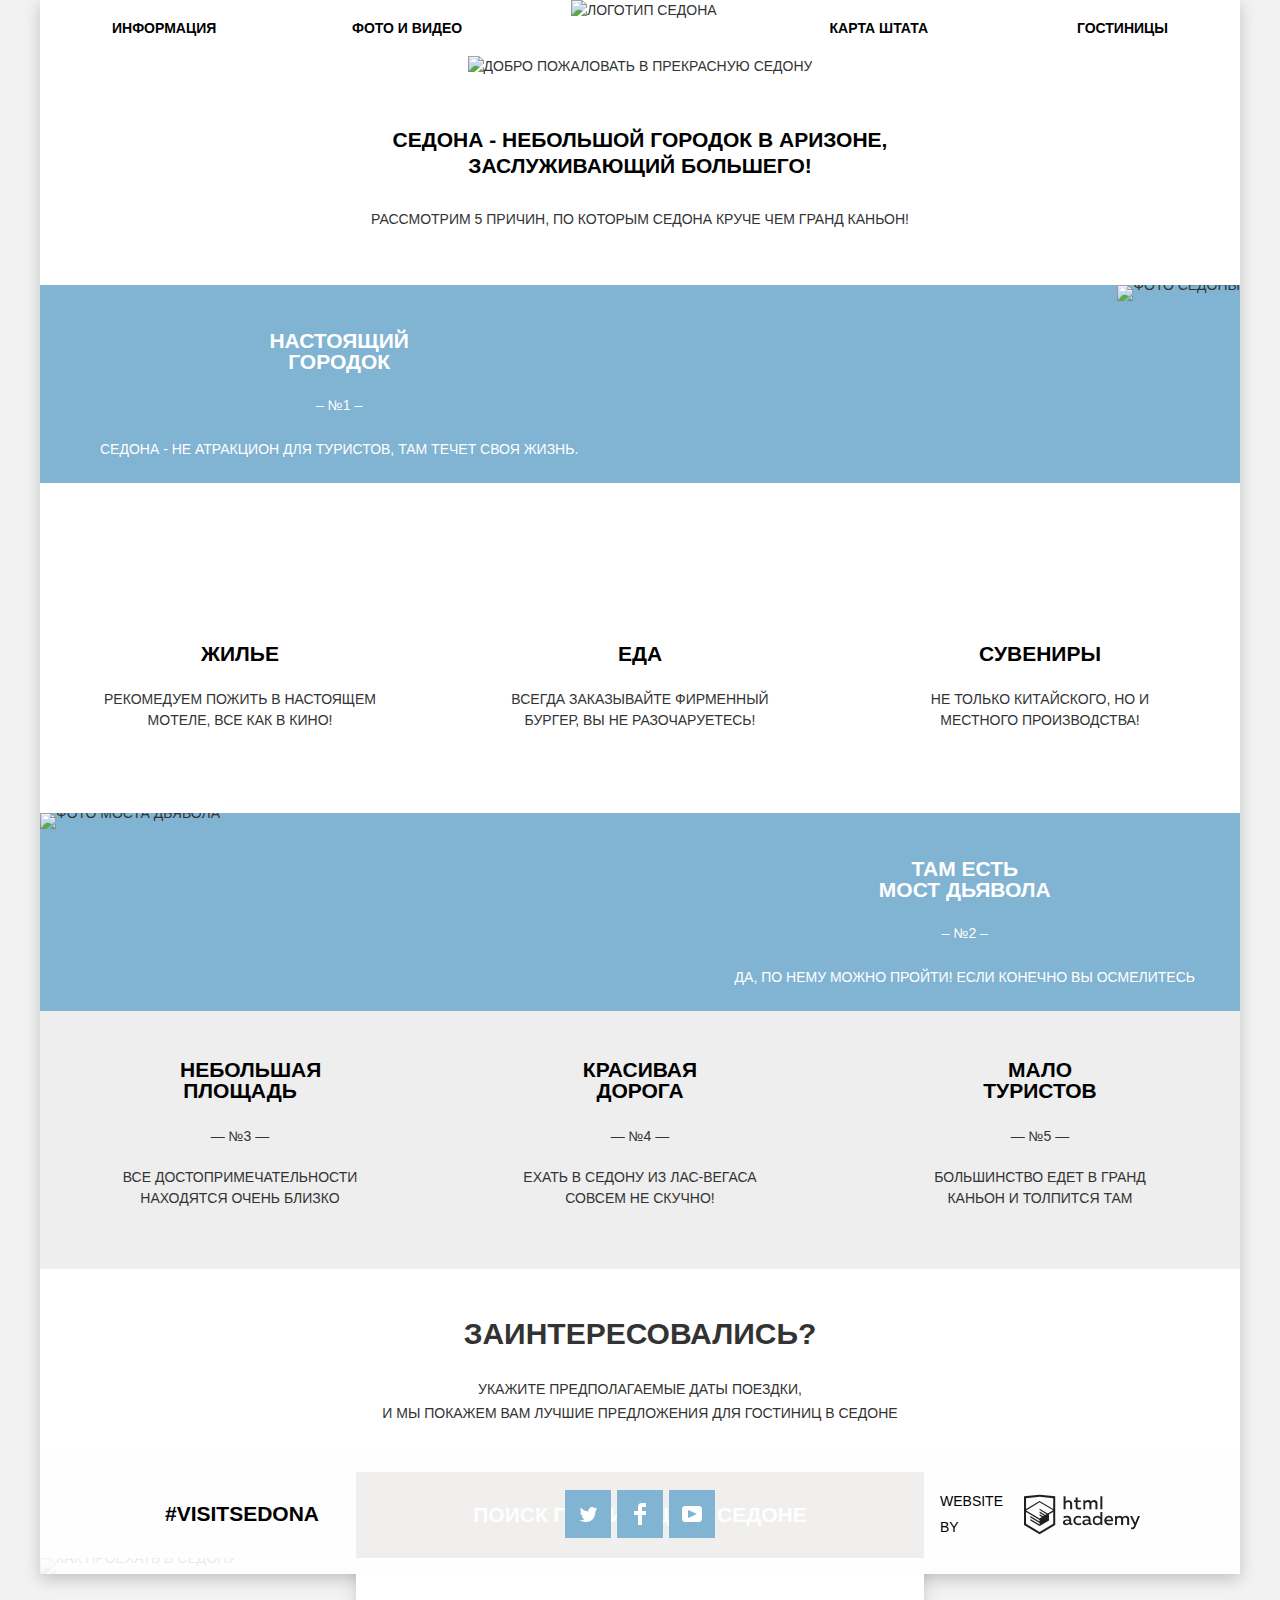
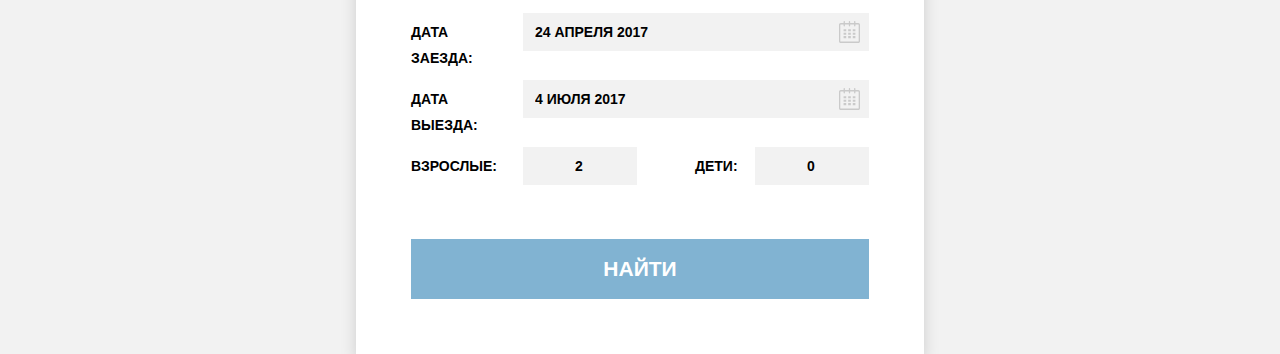
==== commit edf59ff4: "Декоративные элементы личного проекта" ====
--- a/index.html
+++ b/index.html
@@ -133,31 +133,53 @@
             <h2 class="visually-hidden">Форма поиска гостиницы в Седоне</h2>
 
             <form class="form-hotel-search" action="https://echo.htmlacademy.ru" method="get" name="hotel-search">            
-              <label for="arrival-date"> 
-                Дата заезда:
-              </label>  
-              <input  class="input-date" type="text" name="arrival-date" value="24 апреля 2017" id="arrival-date">
-              <button type="button" class="icon-button">К<span class="visually-hidden">Календарь</span></button>
+              <div class="form-hotel-search-item">
+                <label for="arrival-date"> 
+                  Дата заезда:
+                </label>  
+                <input  class="input-date" type="text" name="arrival-date" value="24 апреля 2017" id="arrival-date">
+                <button type="button" class="icon-button calendar">
+                  <span class="visually-hidden">Календарь</span>
+                  <svg xmlns="http://www.w3.org/2000/svg" width="21" height="22" viewBox="0 0 21 22"><path d="M19.251 2.025h-2.845V.648c0-.381-.294-.689-.656-.689-.363 0-.656.308-.656.689v1.377h-3.938V.648c0-.381-.294-.689-.655-.689-.363 0-.657.308-.657.689v1.377H5.906V.648c0-.381-.294-.689-.656-.689-.363 0-.657.308-.657.689v1.377H1.75C.784 2.025 0 2.847 0 3.862v16.302C0 21.179.784 22 1.75 22h17.501c.966 0 1.749-.821 1.749-1.836V3.862c0-1.015-.783-1.837-1.749-1.837zm.437 18.139a.448.448 0 0 1-.437.459H1.75a.45.45 0 0 1-.438-.459V3.862a.45.45 0 0 1 .438-.459h2.844v1.378c0 .381.294.689.657.689.362 0 .656-.308.656-.689V3.403h3.938v1.378c0 .381.294.689.657.689.361 0 .655-.308.655-.689V3.403h3.938v1.378c0 .381.293.689.656.689.362 0 .656-.308.656-.689V3.403h2.845c.241 0 .437.206.437.459v16.302z"/><path d="M4.594 8.225h2.625v2.066H4.594zM4.594 11.668h2.625v2.067H4.594zM4.594 15.112h2.625v2.066H4.594zM9.188 15.112h2.625v2.066H9.188zM9.188 11.668h2.625v2.067H9.188zM9.188 8.225h2.625v2.066H9.188zM13.781 15.112h2.625v2.066h-2.625zM13.781 11.668h2.625v2.067h-2.625zM13.781 8.225h2.625v2.066h-2.625z"/></svg>
+                </button>
+              </div>
         
-              <label for="date-of-departure">
-                Дата выезда:
-              </label>  
-              <input class="input-date" type="text" name="date-of-departure" value="4 июля 2017" id="date-of-departure">
-              <button type="button" class="icon-button">К<span class="visually-hidden">Календарь</span></button>
-
-              <label for="adults">
-                Взрослые:
-              </label>
-              <button type="button" class="icon-button">-</button>
-              <input class="input-number" type="number" name="number-of-adults" id="adults" value="2">
-              <button type="button" class="icon-button">+</button>
-
-              <label for="child">
-                Дети:
-              </label>  
-              <button type="button" class="icon-button">-</button>
-              <input class="input-number" type="number" name="number-of-child" id="child" value="0">
-              <button type="button" class="icon-button">+</button>    
+              <div class="form-hotel-search-item">
+                <label for="date-of-departure">
+                  Дата выезда:
+                </label>  
+                <input class="input-date" type="text" name="date-of-departure" value="4 июля 2017" id="date-of-departure">
+                <button type="button" class="icon-button calendar">
+                  <span class="visually-hidden">Календарь</span>
+                  <svg xmlns="http://www.w3.org/2000/svg" width="21" height="22" viewBox="0 0 21 22"><path d="M19.251 2.025h-2.845V.648c0-.381-.294-.689-.656-.689-.363 0-.656.308-.656.689v1.377h-3.938V.648c0-.381-.294-.689-.655-.689-.363 0-.657.308-.657.689v1.377H5.906V.648c0-.381-.294-.689-.656-.689-.363 0-.657.308-.657.689v1.377H1.75C.784 2.025 0 2.847 0 3.862v16.302C0 21.179.784 22 1.75 22h17.501c.966 0 1.749-.821 1.749-1.836V3.862c0-1.015-.783-1.837-1.749-1.837zm.437 18.139a.448.448 0 0 1-.437.459H1.75a.45.45 0 0 1-.438-.459V3.862a.45.45 0 0 1 .438-.459h2.844v1.378c0 .381.294.689.657.689.362 0 .656-.308.656-.689V3.403h3.938v1.378c0 .381.294.689.657.689.361 0 .655-.308.655-.689V3.403h3.938v1.378c0 .381.293.689.656.689.362 0 .656-.308.656-.689V3.403h2.845c.241 0 .437.206.437.459v16.302z"/><path d="M4.594 8.225h2.625v2.066H4.594zM4.594 11.668h2.625v2.067H4.594zM4.594 15.112h2.625v2.066H4.594zM9.188 15.112h2.625v2.066H9.188zM9.188 11.668h2.625v2.067H9.188zM9.188 8.225h2.625v2.066H9.188zM13.781 15.112h2.625v2.066h-2.625zM13.781 11.668h2.625v2.067h-2.625zM13.781 8.225h2.625v2.066h-2.625z"/></svg>
+                </button>
+              </div>
+
+              <div class="form-hotel-search-item half-line">
+                <label for="adults">
+                  Взрослые:
+                </label>
+                <button type="button" class="icon-button minus">
+                  <span class="visually-hidden">Уменьшение количества</span>
+                </button>
+                <input class="input-number" type="number" name="number-of-adults" id="adults" value="2">
+                <button type="button" class="icon-button plus">
+                  <span class="visually-hidden">Увеличение количества</span>
+                </button>
+              </div>
+
+              <div class="form-hotel-search-item half-line">
+                <label for="child">
+                  Дети:
+                </label>  
+                <button type="button" class="icon-button minus">
+                  <span class="visually-hidden">Уменьшение количества</span>
+                </button>
+                <input class="input-number" type="number" name="number-of-child" id="child" value="0">
+                <button type="button" class="icon-button plus">
+                  <span class="visually-hidden">Увеличение количества</span>
+                </button>
+              </div>    
 
               <button type="submit" class="button form-hotel-search-button">найти</button>
             </form>
@@ -176,16 +198,32 @@
           <p class="footer-text">#VISITSEDONA</p>
           <div class="footer-social">
             <ul>
-              <li><a class="social-button" href="#">Twitter</a></li>
-              <li><a class="social-button" href="#">Facebook</a></li>
-              <li><a class="social-button" href="#">Youtube</a></li>
+              <li>
+                <a class="social-button" href="#">
+                  <span class="visually-hidden">Twitter</span>
+                  <svg xmlns="http://www.w3.org/2000/svg" xmlns:xlink="http://www.w3.org/1999/xlink" width="17" height="15" viewBox="0 0 17 15"><path fill="#FFF" d="M10.95.144c1.685-.496 2.984.27 3.577 1.179.673-.231 1.331-.481 2.011-.708a2.345 2.345 0 0 1-.857 1.768c.685.17 1.304-.491 1.304-.491-.169 1-1.006 1.788-1.563 2.024-.231 6.75-3.175 11.217-10.077 11.082h-.446c-.41 0-4.164-.46-4.898-1.887 2.271.196 3.893-.422 4.693-1.177-.96-.3-2.679-.477-2.979-2.95.349.106.564.228 1.19.119C1.705 8.247.374 7.53.448 5.33c.285.328 1.067.536 1.34.472C1.085 5.561-.182 2.442.894.85c1.818 1.854 3.735 3.606 7.152 3.773C8.254 2.33 9.183.793 10.95.144z"/></svg>
+                </a>
+              </li>
+              <li>
+                <a class="social-button" href="#">
+                  <span class="visually-hidden">Facebook</span>
+                  <svg xmlns="http://www.w3.org/2000/svg" width="12" height="22" viewBox="0 0 12 22"><path fill="#FFF" d="M12 4V0H8a4 4 0 0 0-4 4v4H0v4h4v10h4V12h4V8H8V4h4z"/></svg>
+                </a>
+              </li>
+              <li>
+                <a class="social-button" href="#">
+                  <span class="visually-hidden">Youtube</span>
+                  <svg xmlns="http://www.w3.org/2000/svg" xmlns:xlink="http://www.w3.org/1999/xlink" width="20" height="16" viewBox="0 0 20 16"><path fill="#FFF" d="M17 0H3C1.35 0 0 1.35 0 3v10c0 1.65 1.35 3 3 3h14c1.65 0 3-1.35 3-3V3c0-1.65-1.35-3-3-3zM6.027 11.998V4.002L15.014 8l-8.987 3.998z"/></svg>
+                </a>
+              </li>
             </ul>
           </div>
 
           <div class="copyright">
             <p class="copyright-text">website by</p>
-            <a href="https://htmlacademy.ru/intensive/htmlcss">
-              <img src="img/logo-htmlacademy.svg" width="115" height="41" alt="HTML Academy">
+            <a class="logohtmlacademy" href="https://htmlacademy.ru/intensive/htmlcss">
+             <span class="visually-hidden">html academy</span>
+             <svg id="Layer_1" data-name="Layer 1" xmlns="http://www.w3.org/2000/svg" width="116" height="41" viewBox="0 0 108.08 36.85"><title>logo-htmlacademy-small1</title><path d="M44.61,26.88a2,2,0,0,0,.55-0.1v1.33a3.25,3.25,0,0,1-1.18.21,1.67,1.67,0,0,1-1.67-1,4.84,4.84,0,0,1-3.14,1.08c-1.51,0-2.91-.83-2.91-2.55,0-2.13,2-2.79,3.71-2.79a11.08,11.08,0,0,1,2.17.25v-0.3c0-1-.76-1.77-2.19-1.77a7.42,7.42,0,0,0-3,.64v-1.7a10.21,10.21,0,0,1,3.19-.55c2.36,0,3.81,1.12,3.81,3.65v3a0.54,0.54,0,0,0,.49.59h0.17Zm-6.44-1.13A1.35,1.35,0,0,0,39.63,27h0.11a3.39,3.39,0,0,0,2.41-1V24.58a9.72,9.72,0,0,0-1.81-.21c-1,0-2.16.33-2.16,1.38h0Zm12.36-6.11a5,5,0,0,1,2.57.64V22a4.08,4.08,0,0,0-2.3-.7,2.75,2.75,0,1,0,0,5.49,5,5,0,0,0,2.43-.64v1.71a6.27,6.27,0,0,1-2.76.57A4.21,4.21,0,0,1,46,24.51q0-.21,0-0.41a4.32,4.32,0,0,1,4.18-4.46h0.38Zm12.17,7.24a2,2,0,0,0,.55-0.1v1.33a3.25,3.25,0,0,1-1.18.21,1.67,1.67,0,0,1-1.67-1,4.84,4.84,0,0,1-3.14,1.08c-1.51,0-2.91-.83-2.91-2.55,0-2.13,2-2.79,3.71-2.79a11.08,11.08,0,0,1,2.17.25v-0.3c0-1-.76-1.77-2.19-1.77a7.42,7.42,0,0,0-3,.64v-1.7a10.21,10.21,0,0,1,3.19-.55c2.36,0,3.81,1.12,3.81,3.65v3a0.54,0.54,0,0,0,.49.59h0.17Zm-6.44-1.13A1.35,1.35,0,0,0,57.73,27h0.11a3.39,3.39,0,0,0,2.41-1V24.58a9.72,9.72,0,0,0-1.81-.21c-1.06,0-2.16.33-2.16,1.38h0ZM73,16V28.2H71.35V26.88a3.88,3.88,0,0,1-3.19,1.54,4.4,4.4,0,0,1,0-8.78,3.81,3.81,0,0,1,3,1.3V16H73Zm-4.53,5.22a2.76,2.76,0,1,0,0,5.52A2.86,2.86,0,0,0,71.15,25V23A2.91,2.91,0,0,0,68.49,21.27ZM79,19.64c3.31,0,4.46,2.68,3.92,5.09H76.7c0.21,1.5,1.67,2.11,3.19,2.11a6.11,6.11,0,0,0,2.64-.59v1.6a7.14,7.14,0,0,1-3,.57C77,28.42,74.78,27,74.78,24a4.18,4.18,0,0,1,4-4.39H79Zm0.09,1.54a2.28,2.28,0,0,0-2.44,2.1v0.06H81.3A2,2,0,0,0,79.13,21.18Zm5.73,7V19.87h1.65v1a3.81,3.81,0,0,1,2.78-1.27A2.86,2.86,0,0,1,91.89,21a4.12,4.12,0,0,1,2.91-1.33A3.06,3.06,0,0,1,98,23V28.2h-1.9V23.05a1.59,1.59,0,0,0-1.42-1.75H94.42a2.8,2.8,0,0,0-2.07,1.12V28.2h-1.9V23.05A1.59,1.59,0,0,0,89,21.31H88.8a3,3,0,0,0-2.21,1.29v5.63H84.86Zm21.31-8.33h1.9l-3.91,9.46c-0.9,2.17-2.09,2.86-3.35,2.86a4.76,4.76,0,0,1-1.1-.14V30.46a2.86,2.86,0,0,0,.85.12c0.9,0,1.58-.64,2.07-1.9l0.17-.42-4-8.4h2l2.86,6.29ZM38.73,1.46V6.22a3.81,3.81,0,0,1,2.7-1.14,3.25,3.25,0,0,1,3.44,3.4v5.15H43V8.72a1.81,1.81,0,0,0-1.61-2h-0.3a2.93,2.93,0,0,0-2.32,1.39v5.52h-1.9V1.46h1.9ZM49.94,2.31v3h3V6.91h-3v3.81c0,1.1.5,1.46,1.58,1.46a4.49,4.49,0,0,0,1.69-.33v1.6A6.8,6.8,0,0,1,51,13.8a2.55,2.55,0,0,1-2.86-2.74V6.89H46.58V5.26h1.5V2.74Zm5.4,11.31V5.28H57v1A3.81,3.81,0,0,1,59.77,5a2.86,2.86,0,0,1,2.6,1.33A4.12,4.12,0,0,1,65.28,5,3.06,3.06,0,0,1,68.44,8.4v5.21h-1.9V8.46a1.59,1.59,0,0,0-1.42-1.75H64.89a2.8,2.8,0,0,0-2.07,1.12v5.78h-1.9V8.46A1.59,1.59,0,0,0,59.5,6.71H59.27A3,3,0,0,0,57.06,8v5.63H55.34ZM71.17,1.45H73V13.6H71.17V1.45ZM14.71,0H14.55L0,1.54V28.21l14.55,8.66,14.55-8.66V1.54Zm12.5,27.1L14.55,34.64,1.9,27.12V16.18l12.59,7.5V25L5.86,19.9v1.31l8.68,5.21v1.39L5.87,22.65V24l8.68,5.21,8.75-5.24V18.31L27.2,16V27.12Zm0-12.53-3.48,2-1.6,1L14.51,13v1.31L21,18.23H21l-0.14.09-1,.54-5.37-3.2V17l4.24,2.52-1,.67-3.2-1.9v1.31l2.1,1.24L14.5,22.1,2,14.65,14.51,7.11Zm0-1.32L14.49,5.76,1.91,13.25v-10L14.56,1.92,27.21,3.25v10h0Z" transform="translate(0 -0.02)" fill="#231f20"/></svg>          
             </a>                    
           </div> 
         </div><!--end .footer-container-->
--- a/css/style.css
+++ b/css/style.css
@@ -50,36 +50,31 @@
 }
 
 .site-navigation {
-  display: flex;  
-  margin: 0px;
-  padding: 0px;
+  display: flex;
+  width: 1056px;  
+  margin: 0 72px;
+  padding: 0;
+  flex-wrap: wrap;
   list-style: none;  
 }
 
-.site-navigation li {
+.site-navigation a {
+  display: block;
   width: 240px;
   padding: 15px 0;
 }
 
-.site-navigation li:first-child {
-  margin-left: 72px;
-}
-
-.site-navigation li:last-child {
-  margin-right: 72px;
-}
-
-.site-navigation li:nth-child(2) {
-  margin-right: 96px;
-}
-
-.site-navigation li:nth-child(1),
-.site-navigation li:nth-child(2) {
+.site-navigation li:nth-child(4n+2) {
+  margin-right: auto;
+}
+
+.site-navigation li:nth-child(4n+1),
+.site-navigation li:nth-child(4n+2) {
   text-align: left;
 }
 
-.site-navigation li:nth-child(3),
-.site-navigation li:nth-child(4) {
+.site-navigation li:nth-child(4n+3),
+.site-navigation li:nth-child(4n+4) {
   text-align: right;
 }
 
@@ -203,7 +198,6 @@
   margin-bottom: 47px;  
   text-align: center;  
   background-color: #eeeeee;
-
 }
 
 .advantages-list {
@@ -261,9 +255,10 @@
 }
 
 .hotel-search-button {
-  margin-top: 47px;
+  box-sizing: border-box;
   width: 568px;
   height: 86px;
+  margin-top: 47px;
 }
 
 .hotel-search-button,
@@ -282,22 +277,6 @@
 .reservation-button:active {
   background-color: #503e33;
   color: rgba(255, 255, 255, 0.3);
-}
-
-.form-hotel-search {
-  font-size: 14px;
-  line-height: 26px;
-  font-weight: bold;
-  color: #000000;
-}
-
-.icon-button {
-  width: 40px;
-  height: 38px;
-  padding: 0;
-  margin: 0;  
-  background-color: #f2f2f2;
-  border: none; 
 }
 
 .search-form {
@@ -309,26 +288,129 @@
   box-sizing: border-box;
   padding: 55px;
   background-color: #ffffff;
+  box-shadow: 0 7px 15px 0 rgba(0, 1, 1, 0.15);
+}
+
+.form-hotel-search {
+  display: flex;
+  flex-wrap: wrap;
+  justify-content: space-between;
+  font-size: 14px;
+  line-height: 26px;
+  font-weight: bold;
+  color: #000000;
+}
+.form-hotel-search-item {
+  position: relative;
+  display: flex;
+  margin-bottom: 29px;
+  justify-content: space-between;
+  width: 458px;
+}
+
+.half-line {
+  width: 226px;
+  margin-bottom: 54px;
+}
+
+.half-line:last-of-type label {
+  padding-left: 52px;
 }
 
 .form-hotel-search label {
+  display: block;
+  box-sizing: border-box;
   width: 100px;
+  height: 38px;
+  padding: 6px 0;
+  text-align: left;
+}
+
+.icon-button {
+  width: 40px;
+  height: 38px;
+  padding: 0;
+  margin: 0;  
+  background-color: #f2f2f2;
+  border: none; 
+}
+
+.calendar {
+  display: flex;
+  position: absolute;
+  top: 0;
+  right: 0;
+  justify-content: center;
+  align-items: center;
+  fill: #cacaca;
+}
+
+.calendar:hover,
+.calendar:focus {
+  fill: #000000;
+}
+
+.calendar:active {
+  fill: #81b3d2;
+}
+
+.minus {
+  position: absolute;
+  top: 0;
+  right: 74px;
+  background-image: url("../img/minus.png");
+  background-repeat: no-repeat;
+  background-position: 50% 50%;
+}
+
+.plus {
+  position: absolute;
+  top: 0;
+  right: 0;
+  background-image: url("../img/plus.png");
+  background-repeat: no-repeat;
+  background-position: 50% 50%;
+}
+
+.minus:hover,
+.minus:focus {
+  background-image: url("../img/minus-hover.png");
+  background-repeat: no-repeat;
+  background-position: 50% 50%;
+}
+
+.minus:active {
+  background-image: url("../img/minus-active.png");
+  background-repeat: no-repeat;
+  background-position: 50% 50%;  
+}
+
+.plus:hover,
+.plus:focus {
+  background-image: url("../img/plus-hover.png");
+  background-repeat: no-repeat;
+  background-position: 50% 50%;
+}
+
+.plus:active {
+  background-image: url("../img/plus-active.png");
+  background-repeat: no-repeat;
+  background-position: 50% 50%;  
 }
 
 .input-date {
-  width: 306px;
-  min-height: 38px;
+  display: block;
   box-sizing: border-box;
-  margin: 0 0 29px 15px;
+  width: 346px;
+  height: 38px;
   padding-left: 10px;  
 }
 
 .input-number {
-  width: 34px;
-  min-height: 38px;
-  box-sizing: border-box;
-  margin-bottom: 54px;
-  text-align: center;
+  width: 114px;
+  height: 38px;
+  padding-left: 50px;
+  box-sizing: border-box;  
 }
 
 .form-hotel-search-button {
@@ -374,24 +456,28 @@
   outline: none;
 } 
 
+.map {
+  line-height: 0;
+}
+
+.map + .footer-container {
+  position: relative;
+  margin-top: -120px;
+  z-index: 1;
+}
+
 .footer-container {
   display: flex;  
   min-height: 120px;
   width: 1200px;
-  justify-content: space-around;  
+  justify-content: space-between;  
   align-items: center;
   background-color: rgba(254, 254, 254, 0.9);
 }
 
-.map + .footer-container {
-  position: relative;
-  margin-top: -120px;
-  z-index: 1;
-}
-
 .footer-text {
   width: 150px;
-  margin: 0;
+  margin: 0 250px 0 125px;
   font-size: 21px;
   line-height: 26px;
   font-weight: bold;
@@ -399,34 +485,76 @@
   color: #000000;
 }
 
-.footer-social {
-  width: 160px;
-} 
-
 .footer-social ul {
+  display: flex;
+  width: 150px;
+  margin: 0;
+  padding: 0;
+  flex-wrap: wrap;
+  justify-content: space-between;
   list-style: none;
   text-align: center;
 }
 
+.social-button {
+  display: flex;  
+  width: 46px;
+  height: 48px; 
+  align-items: center; 
+  justify-content: center;
+  background-color: #81b3d2;
+}
+
+.social-button:hover,
+.social-button:focus {
+  background-color: #669ec0;
+} 
+
+.social-button:active {
+  background-color: #5496bd;
+}
+
+.social-button:active path {
+  opacity: 0.3;
+}
+
 .copyright {
   display: flex;  
-  width: 220px;
-  justify-content: space-around;   
-  align-items: center; 
-  text-align: center;
+  width: 200px;
+  margin: 0 100px 0 auto;
+  align-items: center;
+  justify-content: space-between;
 }
 
 .copyright-text {
   margin: 0;
+  padding: 0;
   font-size: 14px;
   line-height: 26px;
   color: #000000;
+}
+
+.logohtmlacademy {
+  display: flex;  
+  width: 116px;
+  height: 41px; 
+  align-items: center; 
+  justify-content: center;
+}
+
+.logohtmlacademy:hover path,
+.logohtmlacademy:focus path {
+  fill: #81b3d2;
+}
+
+.logohtmlacademy:active path{
+  fill: #bdbbbc;
 }
 
 .filters {
   min-height: 217px;
   box-sizing: border-box;  
-  padding: 30px 73px 0 73px;
+  padding: 27px 73px 0 73px;
   font-size: 14px;
   line-height: 21px;
   color: #ffffff;  
@@ -447,6 +575,7 @@
 }
 
 .filter-hotels legend {
+  margin-bottom: 9px;
   font-size: 16px;
   line-height: 21px;
   font-weight: bold;
@@ -466,24 +595,104 @@
   width: 320px;
 }
 
-.filter-priсe {
-  padding-left: 60px;
-  padding-right: 40px;
+.priсe-controls {
+  position: relative;
+  box-sizing: border-box;
+  height: 36px;
+  margin-bottom: 20px;
+  font-size: 0;
   border: 2px solid #ffffff;
-}
-
-.filter-priсe input {
-  width: 70px;
+  border-radius: 2px;
+}
+
+.priсe-controls:after {
+  content: "";
+  position: absolute;
+  top: 50%;
+  left: 50%;
+  width: 2px;
+  height: 22px;
+  background-color: #ffffff;
+  transform: translate(-50%, -50%);
+}
+
+.priсe-controls label {
+  width: 90px;
+  padding-left: 65px;
+  display: inline-block;
+  font-size: 14px;
+  line-height: 32px;
+  vertical-align: top;
+  cursor: pointer;
+}
+
+.priсe-controls input {
+  width: 50px;
+  margin: 0;
   font: inherit;
-  color: #ffffff;  
-  background-color: transparent;
+  color: inherit;  
+  background: none;
   border: none;
+  outline: none;
+}
+
+.range-controls {
+  position: relative;
+  margin-bottom: 32px;
+}
+
+.range-controls .scale {
+  height: 2px;
+  background-color: rgba(255, 255, 255, 0.3)
+}
+
+.range-controls .bar {
+  width: 80%;
+  height: 2px;
+  background-color: #ffffff;
+}
+
+.range-toggle {
+  position: absolute;
+  top: -9px;
+  width: 4px;
+  height: 4px;
+  background-color: #ababab;
+  border: 8px solid #ffffff;
+  border-radius: 50%;
+  box-shadow: 0 2px 1px 0 rgba(0, 1, 1, 0.2);
+  cursor: pointer;  
+}
+
+.range-toggle:hover,
+.range-toggle:focus {
+  background-color: #1c4f80;
+}
+
+.range-toggle-min {
+  left: 0;
+}
+
+.range-toggle-max {
+  left: 80%;
 }
 
 .filter-hotels button {
+  display: block;
+  margin: 0 0 0 83px;
+  padding: 6px 35px;
   background-color: transparent;
   font: inherit;
   border: 2px solid  #ffffff;
+  border-radius: 2px;
+  outline: none;
+  cursor: pointer;
+}
+
+.filter-hotels button:hover,
+.filter-hotels button:focus {
+  color: #000000;
+  background-color: #ffffff;
 }
 
 .selection-results {
@@ -497,6 +706,7 @@
 }
 
 .selection-results p:first-of-type {
+  margin: 0 47px 0 0;
   font-size: 21px;
   line-height: 26px;
   font-weight: bold;
@@ -504,7 +714,7 @@
 }
 
 .selection-results p {
-  margin: 0 40px 0 0;
+  margin: 0 38px 0 0;
   font-size: 12px;
   line-height: 18px;
   color: #000000;
@@ -518,7 +728,7 @@
 
 .selection-result-type-item {
   display: inline;
-  margin-right: 25px;
+  margin-right: 30px;
 }
 
 .selection-result-current {
@@ -549,6 +759,13 @@
   fill: rgba(0, 0, 0, 0.3);
 }
 
+.selection-result-ranging a {
+  display: inline-block;
+  width: 11px;
+  height: 10px;
+  margin-left: 7px;
+}
+
 .selection-result-ranging-current .icon {
   fill: #81b3d2;
 }
@@ -562,10 +779,6 @@
 	fill: #81b3d2;
 }
 
-/*.results {
-  padding: 0 73px;
-}*/
-
 .results-list{
   margin: 0;
   padding: 0;
@@ -575,7 +788,7 @@
 .results-item {
   display: flex;
   min-height: 90px;
-  padding: 30px 73px 23px 73px;  
+  padding: 30px 73px 30px 73px;  
   justify-content: space-between;
   align-items: stretch;
   border-bottom: 1px solid #e5e5e5;
@@ -589,9 +802,11 @@
 .hotel-name {
   margin: -6px 0 11px 0;
 }
+
 .results-list a {
   font-size: 21px;
   line-height: 26px;
+  font-weight: bold;
   color: #000000;
 }
 
@@ -633,6 +848,14 @@
   height: 27px;
 }
 
+.rating {
+  display: flex;  
+  margin: 0;
+  padding: 0;
+  flex-direction: column;
+  align-items: flex-end;
+}
+
 .star {
   margin: 0;
   background-image: url("../img/star.svg");
@@ -641,7 +864,11 @@
 }
 
 .rating-value {
-  margin-top: 45px;
+  box-sizing: border-box;
+  width: 110px;
+  height: 28px;
+  margin: 45px 0 0 0;
+  padding: 3px 0 3px 16px;
   color: #666666;
   background-color: #f2f2f2;
 }
@@ -649,7 +876,7 @@
 .four-star {
   width: 89px;
   height: 17px;
- }
+}
 
 .three-star {
   width: 65px;
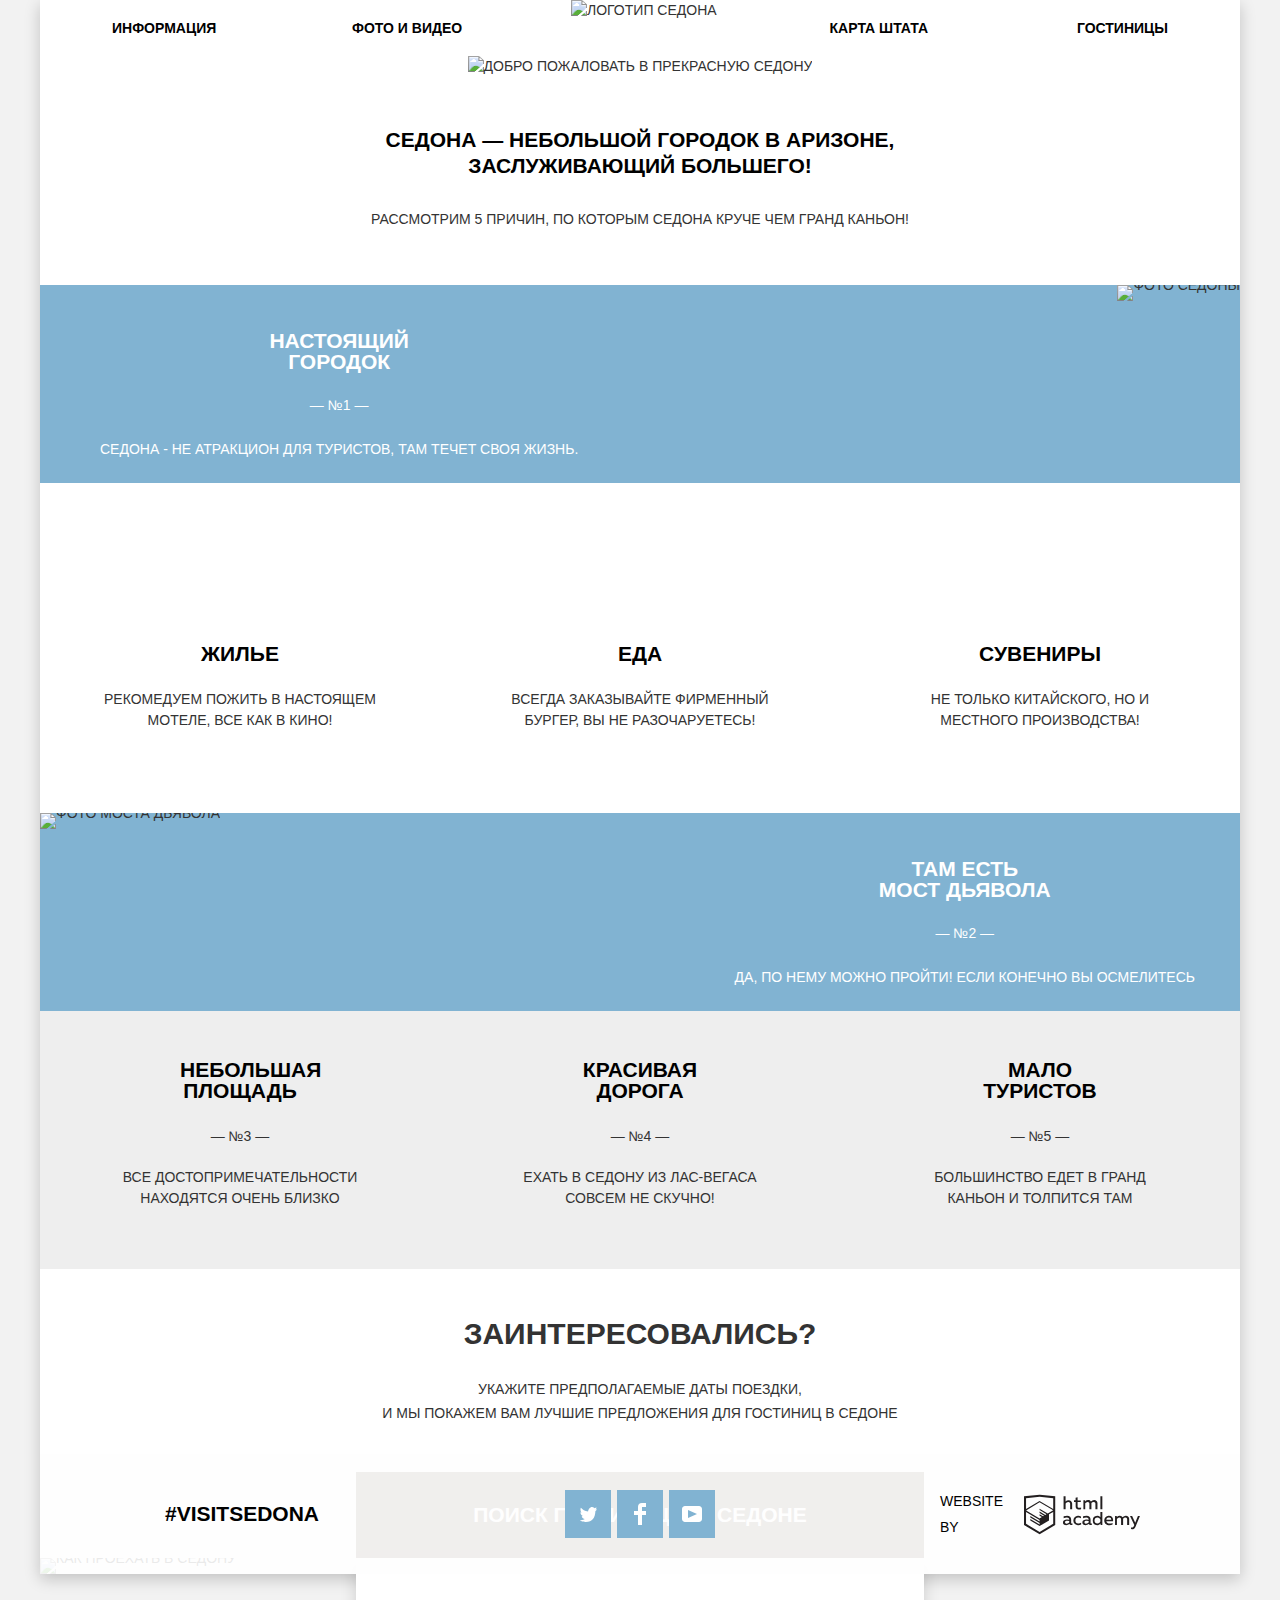
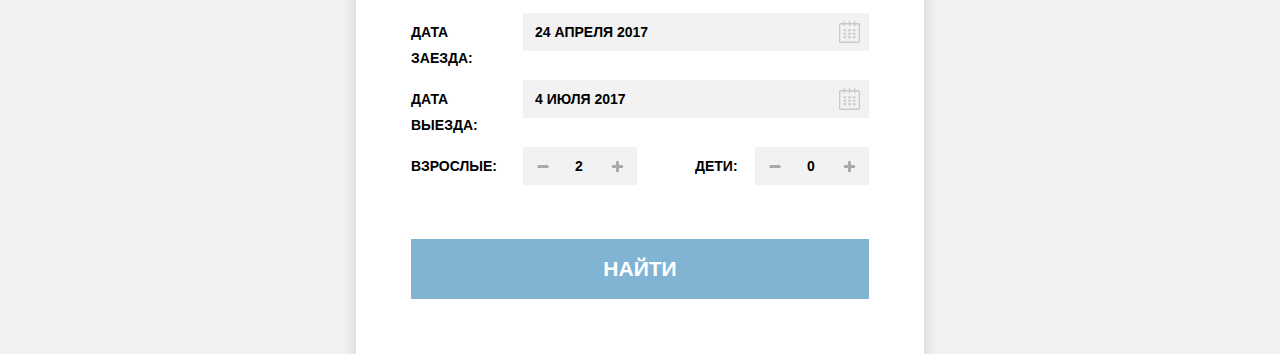
==== commit b7ba246f: "Исправила согласно замечаниям" ====
--- a/index.html
+++ b/index.html
@@ -30,7 +30,7 @@
         <section class="promo">
           <img src="img/intro.jpg" width="1200" height="510" alt="Добро пожаловать в прекрасную Седону">
           <div class="promo-container">
-            <h2 class="promo-title">Седона - небольшой городок в Аризоне, заслуживающий большего!</h2>
+            <h2 class="promo-title">Седона &#8212; небольшой городок в Аризоне, заслуживающий большего!</h2>
 
             <p>Рассмотрим 5 причин, по которым Седона круче чем Гранд Каньон!</p>
           </div>
@@ -41,7 +41,7 @@
           <div class="features-text">
             <h3 class="features-text-title">Настоящий городок</h3>
 
-            <p>&#8211; №1 &#8211;</p>
+            <p>&#8212; №1 &#8212;</p>
 
             <p>Седона - не атракцион для туристов, там течет своя жизнь.</p>
           </div>
@@ -81,7 +81,7 @@
           <div class="features-text">
             <h3 class="features-text-title">Там есть<br> мост Дьявола</h3>
 
-            <p>&#8211; №2 &#8211;</p>
+            <p>&#8212; №2 &#8212;</p>
 
             <p>Да, по нему можно пройти! Если конечно вы осмелитесь</p>
           </div>
@@ -162,7 +162,7 @@
                 <button type="button" class="icon-button minus">
                   <span class="visually-hidden">Уменьшение количества</span>
                 </button>
-                <input class="input-number" type="number" name="number-of-adults" id="adults" value="2">
+                <input class="input-number" type="text" name="number-of-adults" id="adults" value="2">
                 <button type="button" class="icon-button plus">
                   <span class="visually-hidden">Увеличение количества</span>
                 </button>
@@ -175,7 +175,7 @@
                 <button type="button" class="icon-button minus">
                   <span class="visually-hidden">Уменьшение количества</span>
                 </button>
-                <input class="input-number" type="number" name="number-of-child" id="child" value="0">
+                <input class="input-number" type="text" name="number-of-child" id="child" value="0">
                 <button type="button" class="icon-button plus">
                   <span class="visually-hidden">Увеличение количества</span>
                 </button>
--- a/css/style.css
+++ b/css/style.css
@@ -58,8 +58,7 @@
   list-style: none;  
 }
 
-.site-navigation a {
-  display: block;
+.site-navigation li {
   width: 240px;
   padding: 15px 0;
 }
@@ -91,7 +90,10 @@
 	color: rgba(0, 0, 0, 0.3);
 }
 
-.site-navigation .site-navigation-current {
+.site-navigation .site-navigation-current,
+.site-navigation .site-navigation-current:hover,
+.site-navigation .site-navigation-current:focus,
+.site-navigation .site-navigation-current:active {
   color: #766357;
 }
 
@@ -179,13 +181,13 @@
 .our-services-item:nth-child(2) {
   background-image: url("../img/icon-burger.svg");
   background-repeat: no-repeat;
-  background-position: 159px 60px;
+  background-position: 159px 61px;
 }
 
 .our-services-item:last-child {
   background-image: url("../img/icon-gift.svg");
   background-repeat: no-repeat;
-  background-position: 168px 60px;
+  background-position: 168px 56px;
 }
 
 .our-services-item p {
@@ -358,58 +360,72 @@
   position: absolute;
   top: 0;
   right: 74px;
-  background-image: url("../img/minus.png");
+}
+
+.minus:after {
+  content: "";
+  position: absolute;
+  top: 18px;
+  left: 14px;
+  width: 12px;
+  height: 3px;
+  background-image: url("../img/plus-minus.png");
   background-repeat: no-repeat;
-  background-position: 50% 50%;
-}
+  background-position: 0 -4px;
+}
+
 
 .plus {
   position: absolute;
   top: 0;
   right: 0;
-  background-image: url("../img/plus.png");
+}
+
+.plus:after {
+  content: "";
+  position: absolute;
+  top: 14px;
+  right: 14px;
+  width: 11px;
+  height: 11px;
+  background-image: url("../img/plus-minus.png");
   background-repeat: no-repeat;
-  background-position: 50% 50%;
-}
-
-.minus:hover,
-.minus:focus {
-  background-image: url("../img/minus-hover.png");
-  background-repeat: no-repeat;
-  background-position: 50% 50%;
-}
-
-.minus:active {
-  background-image: url("../img/minus-active.png");
-  background-repeat: no-repeat;
-  background-position: 50% 50%;  
-}
-
-.plus:hover,
-.plus:focus {
-  background-image: url("../img/plus-hover.png");
-  background-repeat: no-repeat;
-  background-position: 50% 50%;
-}
-
-.plus:active {
-  background-image: url("../img/plus-active.png");
-  background-repeat: no-repeat;
-  background-position: 50% 50%;  
+  background-position: -19px 0;
+}
+
+
+.minus:hover:after,
+.minus:focus:after  {
+  background-position: -37px -4px;
+}
+
+.minus:active:after {
+  background-position: -74px -4px;
+}
+
+.plus:hover:after,
+.plus:focus:after  {
+  background-position: -56px 0;
+}
+
+.plus:active:after {
+  background-position: -93px 0;  
 }
 
 .input-date {
   display: block;
   box-sizing: border-box;
-  width: 346px;
+  width: 306px;
   height: 38px;
-  padding-left: 10px;  
+  padding-left: 10px;
+  margin-right: 40px;  
 }
 
 .input-number {
-  width: 114px;
+  width: 34px;
   height: 38px;
-  padding-left: 50px;
+  padding-left: 10px;
+  margin: 0 40px;
   box-sizing: border-box;  
 }
 
@@ -569,30 +585,81 @@
 }
 
 .filter-hotels fieldset {
-  margin: 0;
   padding: 0;
   border: none;
 }
 
-.filter-hotels legend {
+.legend {
   margin-bottom: 9px;
   font-size: 16px;
   line-height: 21px;
   font-weight: bold;
 }
 
+.legend-checkbox {
+  margin-bottom: 25px;
+}
+
 .filter-infrastructure {
-  width: 170px;
-  margin-right: 85px;
+  box-sizing: border-box;
+  width: 140px;
+  margin: 0 114px 0 0;
 }
 
 .fillter-hotel-type {
-  width: 170px;
-  margin-right: auto;
+  box-sizing: border-box;
+  width: 140px;
+  margin: 0 auto 0 0;
 }
 
 .filter-hotel-costs {
-  width: 320px;
+  box-sizing: border-box;
+  width: 318px;
+  margin: 0;
+}
+
+.filter-checkbox {
+  position: relative;
+  display: block;
+  padding-left: 40px;
+  margin-bottom: 24px;
+  cursor: pointer;
+}
+
+.filter-checkbox input[type="checkbox"] + .checkbox-indicator {
+  position: absolute;
+  top: 0;
+  left: 0;
+  width: 23px;
+  height: 23px;
+  background-image: url("../img/checkbox-off.svg");
+  background-repeat: no-repeat;
+}
+
+.filter-checkbox input[type="checkbox"]:checked + .checkbox-indicator {
+  position: absolute;
+  top: 0;
+  left: 0;
+  width: 27px;
+  height: 23px;
+  background-image: url("../img/checkbox-on.svg");
+  background-repeat: no-repeat;  
+}
+
+.filter-checkbox input[type="checkbox"]:focus + .checkbox-indicator {
+  outline: thin dotted;
+  outline: 5px auto -webkit-focus-ring-color;
+}
+
+.filter-checkbox input[type="checkbox"]:disabled + .checkbox-indicator {
+  position: absolute;
+  top: 0;
+  left: 0;
+  width: 23px;
+  height: 23px;
+  background-image: url("../img/checkbox-off.svg");
+  background-repeat: no-repeat;  
+  opacity: 0.4;
 }
 
 .priсe-controls {
@@ -626,6 +693,10 @@
   cursor: pointer;
 }
 
+.priсe-controls .price-max {
+  padding-left: 58px;
+}
+
 .priсe-controls input {
   width: 50px;
   margin: 0;
@@ -667,6 +738,7 @@
 .range-toggle:hover,
 .range-toggle:focus {
   background-color: #1c4f80;
+  border: 9px solid #ffffff;
 }
 
 .range-toggle-min {
@@ -679,8 +751,10 @@
 
 .filter-hotels button {
   display: block;
-  margin: 0 0 0 83px;
-  padding: 6px 35px;
+  box-sizing: border-box;
+  min-height: 38px;
+  margin: 0 0 0 86px;
+  padding: 6px 34px;
   background-color: transparent;
   font: inherit;
   border: 2px solid  #ffffff;
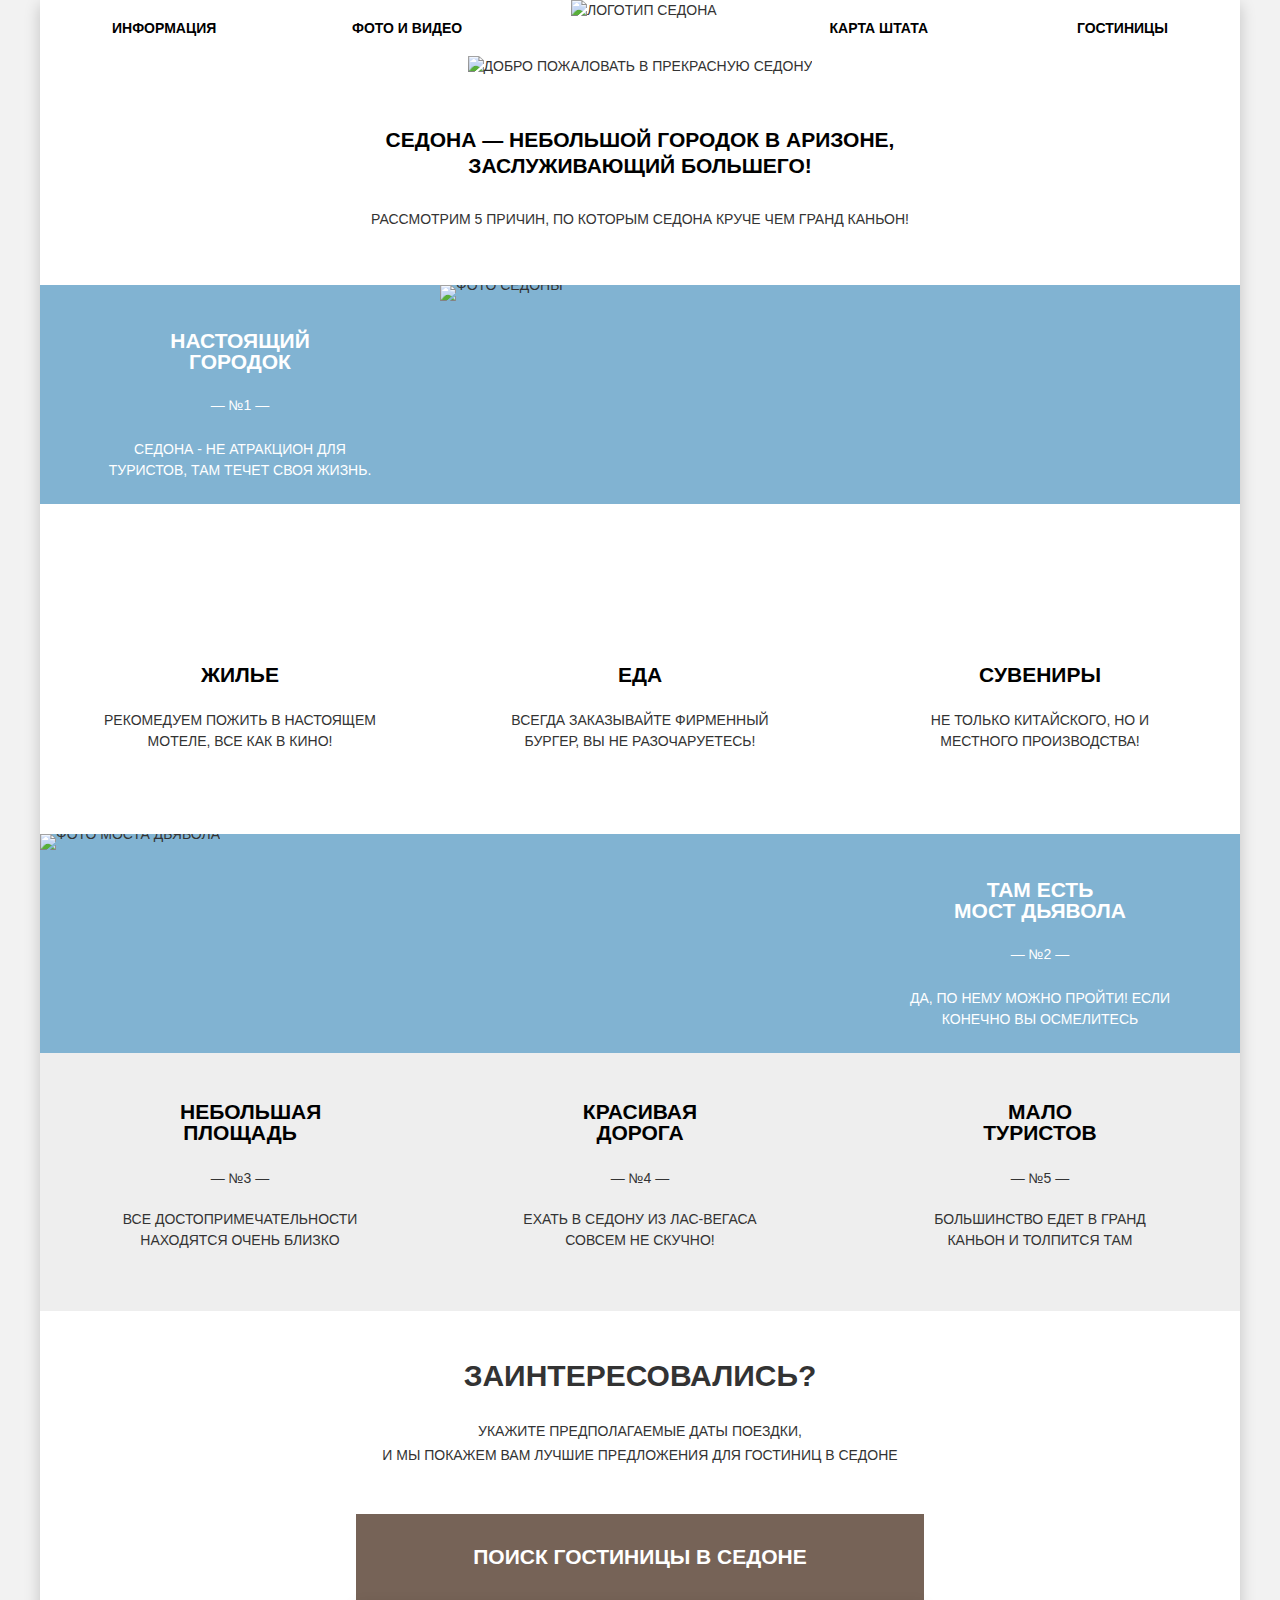
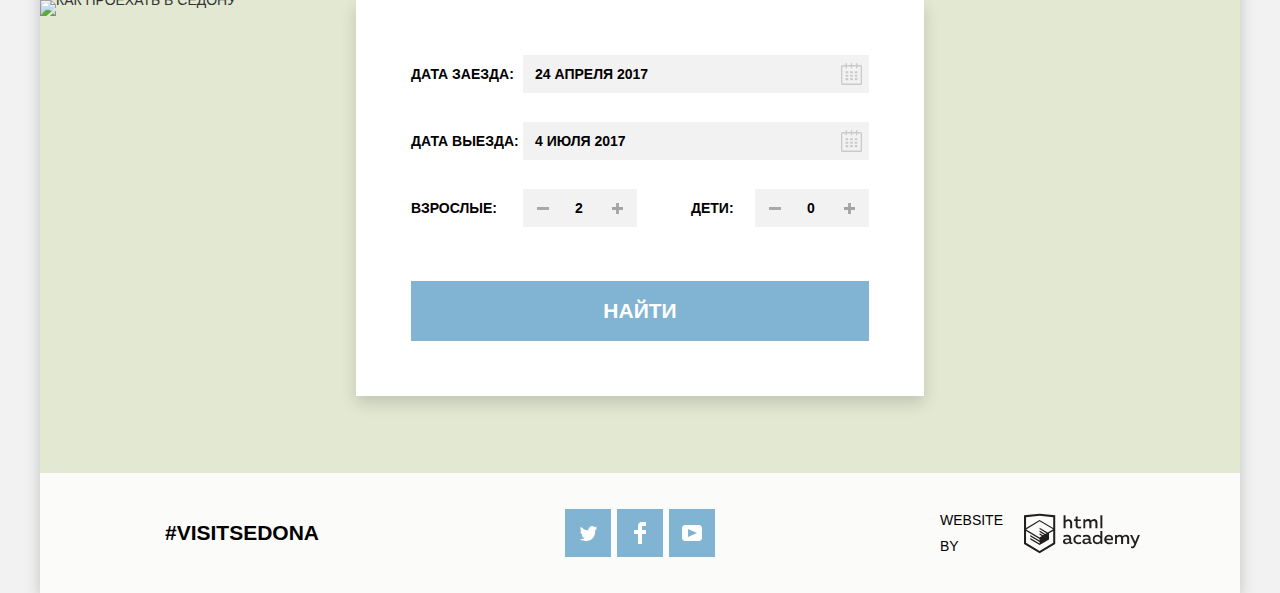
==== commit 624a07d5: "Для допуска" ====
--- a/index.html
+++ b/index.html
@@ -4,8 +4,8 @@
     <meta charset="utf-8">
     <title>Главная - Седона</title>
     <link href="https://fonts.googleapis.com/css?family=PT+Sans+Narrow:400,700&amp;subset=cyrillic" rel="stylesheet">
-    <link href="css/normalize.css" rel="stylesheet"> 
-    <link href="css/style.css" rel="stylesheet">    
+    <link href="css/normalize-min.css" rel="stylesheet"> 
+    <link href="css/style-min.css" rel="stylesheet">    
   </head>
 
   <body>
@@ -28,7 +28,7 @@
 
       <main>        
         <section class="promo">
-          <img src="img/intro.jpg" width="1200" height="510" alt="Добро пожаловать в прекрасную Седону">
+          <img class="promo-img" src="img/intro.jpg" width="1200" height="510" alt="Добро пожаловать в прекрасную Седону">
           <div class="promo-container">
             <h2 class="promo-title">Седона &#8212; небольшой городок в Аризоне, заслуживающий большего!</h2>
 
@@ -159,12 +159,14 @@
                 <label for="adults">
                   Взрослые:
                 </label>
-                <button type="button" class="icon-button minus">
+                <button class="icon-button minus" type="button" >
                   <span class="visually-hidden">Уменьшение количества</span>
+                  <svg xmlns="http://www.w3.org/2000/svg" width="12" height="3" viewBox="0 0 12 3"><path d="M0 0h12v3H0z"/></svg>
                 </button>
                 <input class="input-number" type="text" name="number-of-adults" id="adults" value="2">
-                <button type="button" class="icon-button plus">
+                <button class="icon-button plus" type="button">
                   <span class="visually-hidden">Увеличение количества</span>
+                  <svg xmlns="http://www.w3.org/2000/svg" width="11" height="11" viewBox="0 0 11 11"><path d="M4 0h3v11H4z"/><path fill="#A4A4A4" d="M0 4h11v3H0z"/></svg>
                 </button>
               </div>
 
@@ -172,16 +174,18 @@
                 <label for="child">
                   Дети:
                 </label>  
-                <button type="button" class="icon-button minus">
+                <button class="icon-button minus" type="button">
                   <span class="visually-hidden">Уменьшение количества</span>
+                  <svg xmlns="http://www.w3.org/2000/svg" width="12" height="3" viewBox="0 0 12 3"><path d="M0 0h12v3H0z"/></svg>
                 </button>
                 <input class="input-number" type="text" name="number-of-child" id="child" value="0">
                 <button type="button" class="icon-button plus">
                   <span class="visually-hidden">Увеличение количества</span>
+                  <svg xmlns="http://www.w3.org/2000/svg" width="11" height="11" viewBox="0 0 11 11"><path d="M4 0h3v11H4z"/><path fill="#A4A4A4" d="M0 4h11v3H0z"/></svg>
                 </button>
               </div>    
 
-              <button type="submit" class="button form-hotel-search-button">найти</button>
+              <button class="button form-hotel-search-button" type="submit">найти</button>
             </form>
           </section><!--end .search-form-->
         </section><!--end .hotel-->
@@ -191,6 +195,7 @@
 
       <footer class="main-footer">
         <div class="map">
+          <iframe class="interactive-map" src="https://www.google.com/maps/embed?pb=!1m18!1m12!1m3!1d124567.16957824361!2d-111.87263008277561!3d34.87186076250129!2m3!1f0!2f0!3f0!3m2!1i1024!2i768!4f13.1!3m3!1m2!1s0x872da132f942b00d%3A0x5548c523fa6c8efd!2z0KHQtdC00L7QvdCwLCDQkNGA0LjQt9C-0L3QsCA4NjMzNiwg0KHQqNCQ!5e0!3m2!1sru!2sru!4v1504637605069" width="1200" height="593" style="border:0" allowfullscreen></iframe>
           <img src="img/map.png" width="1200" height="593" alt="Как проехать в Седону">
         </div>
 
@@ -223,7 +228,7 @@
             <p class="copyright-text">website by</p>
             <a class="logohtmlacademy" href="https://htmlacademy.ru/intensive/htmlcss">
              <span class="visually-hidden">html academy</span>
-             <svg id="Layer_1" data-name="Layer 1" xmlns="http://www.w3.org/2000/svg" width="116" height="41" viewBox="0 0 108.08 36.85"><title>logo-htmlacademy-small1</title><path d="M44.61,26.88a2,2,0,0,0,.55-0.1v1.33a3.25,3.25,0,0,1-1.18.21,1.67,1.67,0,0,1-1.67-1,4.84,4.84,0,0,1-3.14,1.08c-1.51,0-2.91-.83-2.91-2.55,0-2.13,2-2.79,3.71-2.79a11.08,11.08,0,0,1,2.17.25v-0.3c0-1-.76-1.77-2.19-1.77a7.42,7.42,0,0,0-3,.64v-1.7a10.21,10.21,0,0,1,3.19-.55c2.36,0,3.81,1.12,3.81,3.65v3a0.54,0.54,0,0,0,.49.59h0.17Zm-6.44-1.13A1.35,1.35,0,0,0,39.63,27h0.11a3.39,3.39,0,0,0,2.41-1V24.58a9.72,9.72,0,0,0-1.81-.21c-1,0-2.16.33-2.16,1.38h0Zm12.36-6.11a5,5,0,0,1,2.57.64V22a4.08,4.08,0,0,0-2.3-.7,2.75,2.75,0,1,0,0,5.49,5,5,0,0,0,2.43-.64v1.71a6.27,6.27,0,0,1-2.76.57A4.21,4.21,0,0,1,46,24.51q0-.21,0-0.41a4.32,4.32,0,0,1,4.18-4.46h0.38Zm12.17,7.24a2,2,0,0,0,.55-0.1v1.33a3.25,3.25,0,0,1-1.18.21,1.67,1.67,0,0,1-1.67-1,4.84,4.84,0,0,1-3.14,1.08c-1.51,0-2.91-.83-2.91-2.55,0-2.13,2-2.79,3.71-2.79a11.08,11.08,0,0,1,2.17.25v-0.3c0-1-.76-1.77-2.19-1.77a7.42,7.42,0,0,0-3,.64v-1.7a10.21,10.21,0,0,1,3.19-.55c2.36,0,3.81,1.12,3.81,3.65v3a0.54,0.54,0,0,0,.49.59h0.17Zm-6.44-1.13A1.35,1.35,0,0,0,57.73,27h0.11a3.39,3.39,0,0,0,2.41-1V24.58a9.72,9.72,0,0,0-1.81-.21c-1.06,0-2.16.33-2.16,1.38h0ZM73,16V28.2H71.35V26.88a3.88,3.88,0,0,1-3.19,1.54,4.4,4.4,0,0,1,0-8.78,3.81,3.81,0,0,1,3,1.3V16H73Zm-4.53,5.22a2.76,2.76,0,1,0,0,5.52A2.86,2.86,0,0,0,71.15,25V23A2.91,2.91,0,0,0,68.49,21.27ZM79,19.64c3.31,0,4.46,2.68,3.92,5.09H76.7c0.21,1.5,1.67,2.11,3.19,2.11a6.11,6.11,0,0,0,2.64-.59v1.6a7.14,7.14,0,0,1-3,.57C77,28.42,74.78,27,74.78,24a4.18,4.18,0,0,1,4-4.39H79Zm0.09,1.54a2.28,2.28,0,0,0-2.44,2.1v0.06H81.3A2,2,0,0,0,79.13,21.18Zm5.73,7V19.87h1.65v1a3.81,3.81,0,0,1,2.78-1.27A2.86,2.86,0,0,1,91.89,21a4.12,4.12,0,0,1,2.91-1.33A3.06,3.06,0,0,1,98,23V28.2h-1.9V23.05a1.59,1.59,0,0,0-1.42-1.75H94.42a2.8,2.8,0,0,0-2.07,1.12V28.2h-1.9V23.05A1.59,1.59,0,0,0,89,21.31H88.8a3,3,0,0,0-2.21,1.29v5.63H84.86Zm21.31-8.33h1.9l-3.91,9.46c-0.9,2.17-2.09,2.86-3.35,2.86a4.76,4.76,0,0,1-1.1-.14V30.46a2.86,2.86,0,0,0,.85.12c0.9,0,1.58-.64,2.07-1.9l0.17-.42-4-8.4h2l2.86,6.29ZM38.73,1.46V6.22a3.81,3.81,0,0,1,2.7-1.14,3.25,3.25,0,0,1,3.44,3.4v5.15H43V8.72a1.81,1.81,0,0,0-1.61-2h-0.3a2.93,2.93,0,0,0-2.32,1.39v5.52h-1.9V1.46h1.9ZM49.94,2.31v3h3V6.91h-3v3.81c0,1.1.5,1.46,1.58,1.46a4.49,4.49,0,0,0,1.69-.33v1.6A6.8,6.8,0,0,1,51,13.8a2.55,2.55,0,0,1-2.86-2.74V6.89H46.58V5.26h1.5V2.74Zm5.4,11.31V5.28H57v1A3.81,3.81,0,0,1,59.77,5a2.86,2.86,0,0,1,2.6,1.33A4.12,4.12,0,0,1,65.28,5,3.06,3.06,0,0,1,68.44,8.4v5.21h-1.9V8.46a1.59,1.59,0,0,0-1.42-1.75H64.89a2.8,2.8,0,0,0-2.07,1.12v5.78h-1.9V8.46A1.59,1.59,0,0,0,59.5,6.71H59.27A3,3,0,0,0,57.06,8v5.63H55.34ZM71.17,1.45H73V13.6H71.17V1.45ZM14.71,0H14.55L0,1.54V28.21l14.55,8.66,14.55-8.66V1.54Zm12.5,27.1L14.55,34.64,1.9,27.12V16.18l12.59,7.5V25L5.86,19.9v1.31l8.68,5.21v1.39L5.87,22.65V24l8.68,5.21,8.75-5.24V18.31L27.2,16V27.12Zm0-12.53-3.48,2-1.6,1L14.51,13v1.31L21,18.23H21l-0.14.09-1,.54-5.37-3.2V17l4.24,2.52-1,.67-3.2-1.9v1.31l2.1,1.24L14.5,22.1,2,14.65,14.51,7.11Zm0-1.32L14.49,5.76,1.91,13.25v-10L14.56,1.92,27.21,3.25v10h0Z" transform="translate(0 -0.02)" fill="#231f20"/></svg>          
+             <svg class="logohtmlacademy-icon" id="Layer_1" data-name="Layer 1" xmlns="http://www.w3.org/2000/svg" width="116" height="41" viewBox="0 0 108.08 36.85"><title>logo-htmlacademy-small1</title><path d="M44.61,26.88a2,2,0,0,0,.55-0.1v1.33a3.25,3.25,0,0,1-1.18.21,1.67,1.67,0,0,1-1.67-1,4.84,4.84,0,0,1-3.14,1.08c-1.51,0-2.91-.83-2.91-2.55,0-2.13,2-2.79,3.71-2.79a11.08,11.08,0,0,1,2.17.25v-0.3c0-1-.76-1.77-2.19-1.77a7.42,7.42,0,0,0-3,.64v-1.7a10.21,10.21,0,0,1,3.19-.55c2.36,0,3.81,1.12,3.81,3.65v3a0.54,0.54,0,0,0,.49.59h0.17Zm-6.44-1.13A1.35,1.35,0,0,0,39.63,27h0.11a3.39,3.39,0,0,0,2.41-1V24.58a9.72,9.72,0,0,0-1.81-.21c-1,0-2.16.33-2.16,1.38h0Zm12.36-6.11a5,5,0,0,1,2.57.64V22a4.08,4.08,0,0,0-2.3-.7,2.75,2.75,0,1,0,0,5.49,5,5,0,0,0,2.43-.64v1.71a6.27,6.27,0,0,1-2.76.57A4.21,4.21,0,0,1,46,24.51q0-.21,0-0.41a4.32,4.32,0,0,1,4.18-4.46h0.38Zm12.17,7.24a2,2,0,0,0,.55-0.1v1.33a3.25,3.25,0,0,1-1.18.21,1.67,1.67,0,0,1-1.67-1,4.84,4.84,0,0,1-3.14,1.08c-1.51,0-2.91-.83-2.91-2.55,0-2.13,2-2.79,3.71-2.79a11.08,11.08,0,0,1,2.17.25v-0.3c0-1-.76-1.77-2.19-1.77a7.42,7.42,0,0,0-3,.64v-1.7a10.21,10.21,0,0,1,3.19-.55c2.36,0,3.81,1.12,3.81,3.65v3a0.54,0.54,0,0,0,.49.59h0.17Zm-6.44-1.13A1.35,1.35,0,0,0,57.73,27h0.11a3.39,3.39,0,0,0,2.41-1V24.58a9.72,9.72,0,0,0-1.81-.21c-1.06,0-2.16.33-2.16,1.38h0ZM73,16V28.2H71.35V26.88a3.88,3.88,0,0,1-3.19,1.54,4.4,4.4,0,0,1,0-8.78,3.81,3.81,0,0,1,3,1.3V16H73Zm-4.53,5.22a2.76,2.76,0,1,0,0,5.52A2.86,2.86,0,0,0,71.15,25V23A2.91,2.91,0,0,0,68.49,21.27ZM79,19.64c3.31,0,4.46,2.68,3.92,5.09H76.7c0.21,1.5,1.67,2.11,3.19,2.11a6.11,6.11,0,0,0,2.64-.59v1.6a7.14,7.14,0,0,1-3,.57C77,28.42,74.78,27,74.78,24a4.18,4.18,0,0,1,4-4.39H79Zm0.09,1.54a2.28,2.28,0,0,0-2.44,2.1v0.06H81.3A2,2,0,0,0,79.13,21.18Zm5.73,7V19.87h1.65v1a3.81,3.81,0,0,1,2.78-1.27A2.86,2.86,0,0,1,91.89,21a4.12,4.12,0,0,1,2.91-1.33A3.06,3.06,0,0,1,98,23V28.2h-1.9V23.05a1.59,1.59,0,0,0-1.42-1.75H94.42a2.8,2.8,0,0,0-2.07,1.12V28.2h-1.9V23.05A1.59,1.59,0,0,0,89,21.31H88.8a3,3,0,0,0-2.21,1.29v5.63H84.86Zm21.31-8.33h1.9l-3.91,9.46c-0.9,2.17-2.09,2.86-3.35,2.86a4.76,4.76,0,0,1-1.1-.14V30.46a2.86,2.86,0,0,0,.85.12c0.9,0,1.58-.64,2.07-1.9l0.17-.42-4-8.4h2l2.86,6.29ZM38.73,1.46V6.22a3.81,3.81,0,0,1,2.7-1.14,3.25,3.25,0,0,1,3.44,3.4v5.15H43V8.72a1.81,1.81,0,0,0-1.61-2h-0.3a2.93,2.93,0,0,0-2.32,1.39v5.52h-1.9V1.46h1.9ZM49.94,2.31v3h3V6.91h-3v3.81c0,1.1.5,1.46,1.58,1.46a4.49,4.49,0,0,0,1.69-.33v1.6A6.8,6.8,0,0,1,51,13.8a2.55,2.55,0,0,1-2.86-2.74V6.89H46.58V5.26h1.5V2.74Zm5.4,11.31V5.28H57v1A3.81,3.81,0,0,1,59.77,5a2.86,2.86,0,0,1,2.6,1.33A4.12,4.12,0,0,1,65.28,5,3.06,3.06,0,0,1,68.44,8.4v5.21h-1.9V8.46a1.59,1.59,0,0,0-1.42-1.75H64.89a2.8,2.8,0,0,0-2.07,1.12v5.78h-1.9V8.46A1.59,1.59,0,0,0,59.5,6.71H59.27A3,3,0,0,0,57.06,8v5.63H55.34ZM71.17,1.45H73V13.6H71.17V1.45ZM14.71,0H14.55L0,1.54V28.21l14.55,8.66,14.55-8.66V1.54Zm12.5,27.1L14.55,34.64,1.9,27.12V16.18l12.59,7.5V25L5.86,19.9v1.31l8.68,5.21v1.39L5.87,22.65V24l8.68,5.21,8.75-5.24V18.31L27.2,16V27.12Zm0-12.53-3.48,2-1.6,1L14.51,13v1.31L21,18.23H21l-0.14.09-1,.54-5.37-3.2V17l4.24,2.52-1,.67-3.2-1.9v1.31l2.1,1.24L14.5,22.1,2,14.65,14.51,7.11Zm0-1.32L14.49,5.76,1.91,13.25v-10L14.56,1.92,27.21,3.25v10h0Z" transform="translate(0 -0.02)" fill="#231f20"/></svg>          
             </a>                    
           </div> 
         </div><!--end .footer-container-->
--- a/css/style-min.css
+++ b/css/style-min.css
@@ -0,0 +1 @@
+﻿body{margin:0;padding:0;font-family:"PT Sans","Arial",sans-serif;font-size:14px;line-height:21px;font-weight:400;text-transform:uppercase;color:#333;background-color:#f2f2f2}a{text-decoration:none}.container{width:1200px;margin:0 auto;background-color:#fff;-webkit-box-shadow:0 5px 15px 0 rgba(0,1,1,.2);box-shadow:0 5px 15px 0 rgba(0,1,1,.2)}.visually-hidden{position:absolute;width:1px;height:1px;margin:-1px;border:0;padding:0;clip:rect(0 0 0 0);overflow:hidden}.main-header{position:relative}.main-header-logo{position:absolute;top:0;left:531px}.main-navigation{font-size:14px;line-height:26px;font-weight:700;color:#000}.site-navigation{display:-webkit-box;display:-ms-flexbox;display:flex;-ms-flex-wrap:wrap;flex-wrap:wrap;width:1056px;margin:0 72px;padding:0;list-style:none}.site-navigation li{width:240px;padding:15px 0}.site-navigation li:nth-child(4n+2){margin-right:auto}.site-navigation li:nth-child(4n+1),.site-navigation li:nth-child(4n+2){text-align:left}.site-navigation li:nth-child(4n+3),.site-navigation li:nth-child(4n+4){text-align:right}.site-navigation a{color:#000}.site-navigation a:focus,.site-navigation a:hover{color:#81b3d2}.site-navigation a:active{color:rgba(0,0,0,.3)}.site-navigation .site-navigation-current,.site-navigation .site-navigation-current:active,.site-navigation .site-navigation-current:focus,.site-navigation .site-navigation-current:hover{color:#766357}.promo{text-align:center}.promo-img{max-width:100%;height:auto}.promo-container{width:570px;margin:50px auto 0}.promo-title{margin:0 0 30px;font-size:21px;line-height:26px;font-weight:700;color:#000}.promo-container p{margin:0 0 55px}.features{display:-webkit-box;display:-ms-flexbox;display:flex;-webkit-box-pack:justify;-ms-flex-pack:justify;justify-content:space-between;background-color:#81b3d2}.features-text{-webkit-box-sizing:border-box;box-sizing:border-box;width:400px;padding:0 45px;text-align:center;color:#fff}.features:nth-child(2) .features-text{padding:0 60px}.features-text-title{width:200px;margin:45px auto 2px;font-size:21px;line-height:21px;font-weight:700}.features-photo{-webkit-box-sizing:border-box;box-sizing:border-box;width:800px;line-height:0}.features-text p{margin:23px auto}.our-services-list{display:-webkit-box;display:-ms-flexbox;display:flex;margin:0;padding:0;text-align:center;list-style:none}.our-services-item{width:400px}.our-services-title{margin:0;padding-top:160px;padding-bottom:25px;font-size:21px;line-height:21px;font-weight:700;color:#000}.our-services-item:first-child{background-image:url(../img/icon-house.svg);background-repeat:no-repeat;background-position:162px 60px}.our-services-item:nth-child(2){background-image:url(../img/icon-burger.svg);background-repeat:no-repeat;background-position:159px 61px}.our-services-item:last-child{background-image:url(../img/icon-gift.svg);background-repeat:no-repeat;background-position:168px 56px}.our-services-item p{margin:0 0 82px;padding:0 50px}.advantages{margin-bottom:47px;padding-bottom:40px;text-align:center;background-color:#eee}.advantages-list{display:-webkit-box;display:-ms-flexbox;display:flex;margin:0;padding:0;list-style:none}.advantages-item{width:400px}.advantages h3{width:120px;margin:48px auto 25px;font-size:21px;line-height:21px;font-weight:700;color:#000}.advantages p{width:270px;margin:20px auto}.hotel-search{position:relative;text-align:center}.hotel-search p{margin:25px 0 0;font-size:14px;line-height:24px}.button,.hotel-search b{font-size:30px;line-height:36px;font-weight:700}.button{font-family:"PT Sans","Arial",sans-serif;font-size:21px;line-height:26px;text-transform:uppercase;text-align:center;vertical-align:middle;color:#fff;border:0}.hotel-search-button{-webkit-box-sizing:border-box;box-sizing:border-box;width:568px;height:86px;margin-top:47px}.hotel-search-button,.reservation-button{background-color:#766357}.hotel-search-button:focus,.hotel-search-button:hover,.reservation-button:focus,.reservation-button:hover{background-color:#604e43}.hotel-search-button:active,.reservation-button:active{color:rgba(255,255,255,.3);background-color:#503e33}.search-form{position:absolute;bottom:-396px;left:316px;z-index:2;-webkit-box-sizing:border-box;box-sizing:border-box;min-height:396px;width:568px;padding:55px;background-color:#fff;-webkit-box-shadow:0 7px 15px 0 rgba(0,1,1,.15);box-shadow:0 7px 15px 0 rgba(0,1,1,.15)}.search-form-show{display:none}.form-hotel-search,.form-hotel-search-item{display:-webkit-box;display:-ms-flexbox;display:flex;-webkit-box-pack:justify;-ms-flex-pack:justify;justify-content:space-between}.form-hotel-search{-ms-flex-wrap:wrap;flex-wrap:wrap;font-size:14px;line-height:26px;font-weight:700;color:#000}.form-hotel-search-item{position:relative;margin-bottom:29px}.half-line{margin-bottom:54px}.half-line:last-of-type label{padding-left:48px}.form-hotel-search label{display:block;-webkit-box-sizing:border-box;box-sizing:border-box;width:112px;height:38px;padding:6px 0;text-align:left}.icon-button{width:40px;height:38px;margin:0;padding:0;background-color:#f2f2f2;border:0}.calendar{position:absolute;top:0;left:420px;display:-webkit-box;display:-ms-flexbox;display:flex;-webkit-box-pack:center;-ms-flex-pack:center;justify-content:center;-webkit-box-align:center;-ms-flex-align:center;align-items:center;fill:#cacaca;background-color:transparent}.calendar:focus,.calendar:hover,.minus:focus path,.minus:hover path,.plus:focus path,.plus:hover path,.selection-result-ranging a:focus svg,.selection-result-ranging a:hover svg{fill:#000}.calendar:active,.minus:active path,.plus:active path,.selection-result-ranging a:active svg,.selection-result-ranging-current svg{fill:#81b3d2}.minus,.plus{position:absolute;top:0;right:74px;display:-webkit-box;display:-ms-flexbox;display:flex;-webkit-box-pack:center;-ms-flex-pack:center;justify-content:center;-webkit-box-align:center;-ms-flex-align:center;align-items:center;font-size:0;fill:#a9a9a9}.plus{right:0}.input-date,.input-number{-webkit-box-sizing:border-box;box-sizing:border-box;height:38px}.input-date{display:block;padding:0 40px 0 10px;width:346px}.input-number{width:34px;margin:0 40px;padding-left:10px}.form-hotel-search-button{width:460px;height:60px;background-color:#81b3d2}.more-button{background-color:#81b3d2}.form-hotel-search-button:focus,.form-hotel-search-button:hover,.more-button:focus,.more-button:hover{background-color:#669ec0}.form-hotel-search-button:active,.more-button:active{color:rgba(255,255,255,.3);background-color:#5496bd}.form-hotel-search input{font-size:14px;line-height:26px;font-weight:700;text-transform:uppercase;color:#000;background-color:#f2f2f2;border:2px solid transparent}.form-hotel-search input:hover{background-color:#ebebed}.form-hotel-search input:focus{background-color:#fff;border:2px solid #e5e5e5;outline:0}.main-footer{display:-webkit-box;display:-ms-flexbox;display:flex;-webkit-box-orient:vertical;-webkit-box-direction:normal;-ms-flex-direction:column;flex-direction:column}.map{position:relative;width:1200px;height:593px;line-height:0;background-color:#e2e8d2}.map img{position:absolute;top:0;left:0;z-index:0}.interactive-map,.map+.footer-container{position:relative;z-index:1}.map+.footer-container{margin-top:-120px}.footer-container{display:-webkit-box;display:-ms-flexbox;display:flex;-webkit-box-pack:justify;-ms-flex-pack:justify;justify-content:space-between;-webkit-box-align:center;-ms-flex-align:center;align-items:center;min-height:120px;width:1200px;vertical-align:middle;background-color:rgba(254,254,254,.9)}.footer-text{width:150px;margin:0 250px 0 125px;font-size:21px;line-height:26px;font-weight:700;text-align:center;color:#000}.footer-social ul,.social-button{display:-webkit-box;display:-ms-flexbox;display:flex}.footer-social ul{-ms-flex-wrap:wrap;flex-wrap:wrap;margin:0;padding:0;text-align:center;list-style:none;-webkit-box-pack:justify;-ms-flex-pack:justify;justify-content:space-between;width:150px}.social-button{-webkit-box-align:center;-ms-flex-align:center;align-items:center;-webkit-box-pack:center;-ms-flex-pack:center;justify-content:center;width:46px;height:48px;background-color:#81b3d2}.social-button:focus,.social-button:hover{background-color:#669ec0}.social-button:active{background-color:#5496bd}.social-button:active path{opacity:.3}.copyright{display:-webkit-box;display:-ms-flexbox;display:flex;-webkit-box-align:center;-ms-flex-align:center;align-items:center;-webkit-box-pack:justify;-ms-flex-pack:justify;justify-content:space-between;width:200px;margin:0 100px 0 auto}.copyright-text{margin:0;padding:0;font-size:14px;line-height:26px;color:#000}.logohtmlacademy{display:-webkit-box;display:-ms-flexbox;display:flex;-webkit-box-align:center;-ms-flex-align:center;align-items:center;-webkit-box-pack:center;-ms-flex-pack:center;justify-content:center;width:116px;height:41px}.logohtmlacademy:focus path,.logohtmlacademy:hover path{fill:#81b3d2}.logohtmlacademy-icon:active path{fill:#bdbbbc}.filters{-webkit-box-sizing:border-box;box-sizing:border-box;min-height:217px;padding:27px 73px 0;font-size:14px;line-height:21px;color:#fff;background-image:url(../img/filter-background.png);background-color:#81b3d2;background-repeat:no-repeat;background-position:0 -56px}.filter-hotels{display:-webkit-box;display:-ms-flexbox;display:flex;-webkit-box-pack:justify;-ms-flex-pack:justify;justify-content:space-between}.filter-hotels fieldset{padding:0;border:0}.legend{margin-bottom:9px;font-size:16px;line-height:21px;font-weight:700}.legend-checkbox{margin-bottom:25px}.fillter-hotel-type,.filter-hotel-costs,.filter-infrastructure{-webkit-box-sizing:border-box;box-sizing:border-box;width:140px;margin:0 114px 0 0}.fillter-hotel-type,.filter-hotel-costs{margin:0 auto 0 0}.filter-hotel-costs{width:318px;margin:0}.filter-checkbox{position:relative;display:block;margin-bottom:24px;padding-left:40px;cursor:pointer}.filter-checkbox input[type=checkbox]+.checkbox-indicator{position:absolute;top:0;left:0;width:23px;height:23px;background-image:url(../img/checkbox-off.svg);background-repeat:no-repeat}.filter-checkbox input[type=checkbox]:checked+.checkbox-indicator{position:absolute;top:0;left:0;width:27px;height:23px;background-image:url(../img/checkbox-on.svg);background-repeat:no-repeat}.filter-checkbox input[type=checkbox]:focus+.checkbox-indicator{outline:thin dotted;outline:5px auto -webkit-focus-ring-color}.filter-checkbox input[type=checkbox]:disabled+.checkbox-indicator{position:absolute;top:0;left:0;width:23px;height:23px;background-image:url(../img/checkbox-off.svg);background-repeat:no-repeat;opacity:.4}.priсe-controls{position:relative;-webkit-box-sizing:border-box;box-sizing:border-box;height:36px;margin-bottom:20px;font-size:0;border:2px solid #fff;border-radius:2px}.priсe-controls:after{content:"";position:absolute;top:50%;left:50%;width:2px;height:22px;background-color:#fff;-webkit-transform:translate(-50%,-50%);-ms-transform:translate(-50%,-50%);transform:translate(-50%,-50%)}.priсe-controls label{display:inline-block;width:90px;padding-left:65px;font-size:14px;line-height:32px;vertical-align:top;cursor:pointer}.priсe-controls .price-max{padding-left:58px}.priсe-controls input{width:50px;min-height:32px;margin:0;font:inherit;color:inherit;background:0 0;border:0;outline:0}.range-controls{position:relative;margin-bottom:32px}.range-controls .scale{height:2px;background-color:rgba(255,255,255,.3)}.range-controls .bar{width:80%;height:2px;background-color:#fff}.range-toggle{position:absolute;top:-9px;width:4px;height:4px;background-color:#ababab;border:8px solid #fff;border-radius:50%;-webkit-box-shadow:0 2px 1px 0 rgba(0,1,1,.2);box-shadow:0 2px 1px 0 rgba(0,1,1,.2);cursor:pointer}.range-toggle:focus,.range-toggle:hover{background-color:#1c4f80;border:9px solid #fff}.range-toggle-min{left:0}.range-toggle-max{left:80%}.filter-hotels button{display:block;-webkit-box-sizing:border-box;box-sizing:border-box;min-height:38px;margin:0 0 0 86px;padding:6px 34px;font:inherit;background-color:transparent;border:2px solid #fff;border-radius:2px;outline:0;cursor:pointer}.filter-hotels button:focus,.filter-hotels button:hover{color:#000;background-color:#fff}.selection-results{display:-webkit-box;display:-ms-flexbox;display:flex;-webkit-box-sizing:border-box;box-sizing:border-box;height:86px;padding:0 73px 30px;-webkit-box-pack:justify;-ms-flex-pack:justify;justify-content:space-between;-webkit-box-align:end;-ms-flex-align:end;align-items:flex-end;border-bottom:1px solid #e5e5e5}.selection-results p:first-of-type{margin:0 47px 0 0;font-size:21px;line-height:26px;font-weight:700;color:#000}.selection-results p{margin:0 38px 0 0;font-size:12px;line-height:18px;color:#000}.selection-result-type-list{margin:0 auto 0 0;padding:0;list-style:none}.selection-result-type-item{display:inline;margin-right:30px}.selection-result-current{font-size:12px;line-height:18px;color:#81b3d2}.selection-result-type-item a{font-size:12px;line-height:18px;color:rgba(0,0,0,.3);border-bottom:1px dotted #81b3d2}.selection-result-type-item a:focus,.selection-result-type-item a:hover{color:#81b3d2;border-bottom:1px dotted #81b3d2}.selection-result-type-item a:active{color:#000;border-bottom:none}.icon-sorting{fill:rgba(0,0,0,.3)}.selection-result-ranging a{display:inline-block;width:11px;height:10px;margin-left:7px;font-size:0;vertical-align:middle}.results-list{margin:0;padding:0;list-style:none}.results-item{display:-webkit-box;display:-ms-flexbox;display:flex;-webkit-box-pack:justify;-ms-flex-pack:justify;justify-content:space-between;-webkit-box-align:stretch;-ms-flex-align:stretch;align-items:stretch;min-height:90px;padding:30px 73px;border-bottom:1px solid #e5e5e5}.about-hotel{width:270px;margin:0 auto 0 30px}.hotel-name{margin:-6px 0 11px}.results-list a{font-size:21px;line-height:26px;font-weight:700;color:#000}.results-list a:focus,.results-list a:hover{color:#81b3d2}.results-list a:active{color:rgba(0,0,0,.3)}.more-button,.reservation-button{font-size:14px;line-height:21px}.hotel-costs,.hotel-type{display:inline-block;vertical-align:middle}.hotel-type{margin:0 3px 11px 0;width:110px}.hotel-costs{width:142px;margin-bottom:11px}.more-button{width:110px;height:27px;margin-right:3px}.reservation-button{width:142px;height:27px}.rating{display:-webkit-box;display:-ms-flexbox;display:flex;-webkit-box-orient:vertical;-webkit-box-direction:normal;-ms-flex-direction:column;flex-direction:column;-webkit-box-align:end;-ms-flex-align:end;align-items:flex-end;margin:0;padding:0}.star{margin:0;background-color:#fff;background-image:url(../img/star.svg);background-repeat:space}.rating-value{-webkit-box-sizing:border-box;box-sizing:border-box;width:110px;height:28px;margin:45px 0 0;padding:3px 0 3px 16px;color:#666;background-color:#f2f2f2}.four-star{width:89px;height:17px}.three-star,.two-star{width:65px;height:17px}.two-star{width:41px}